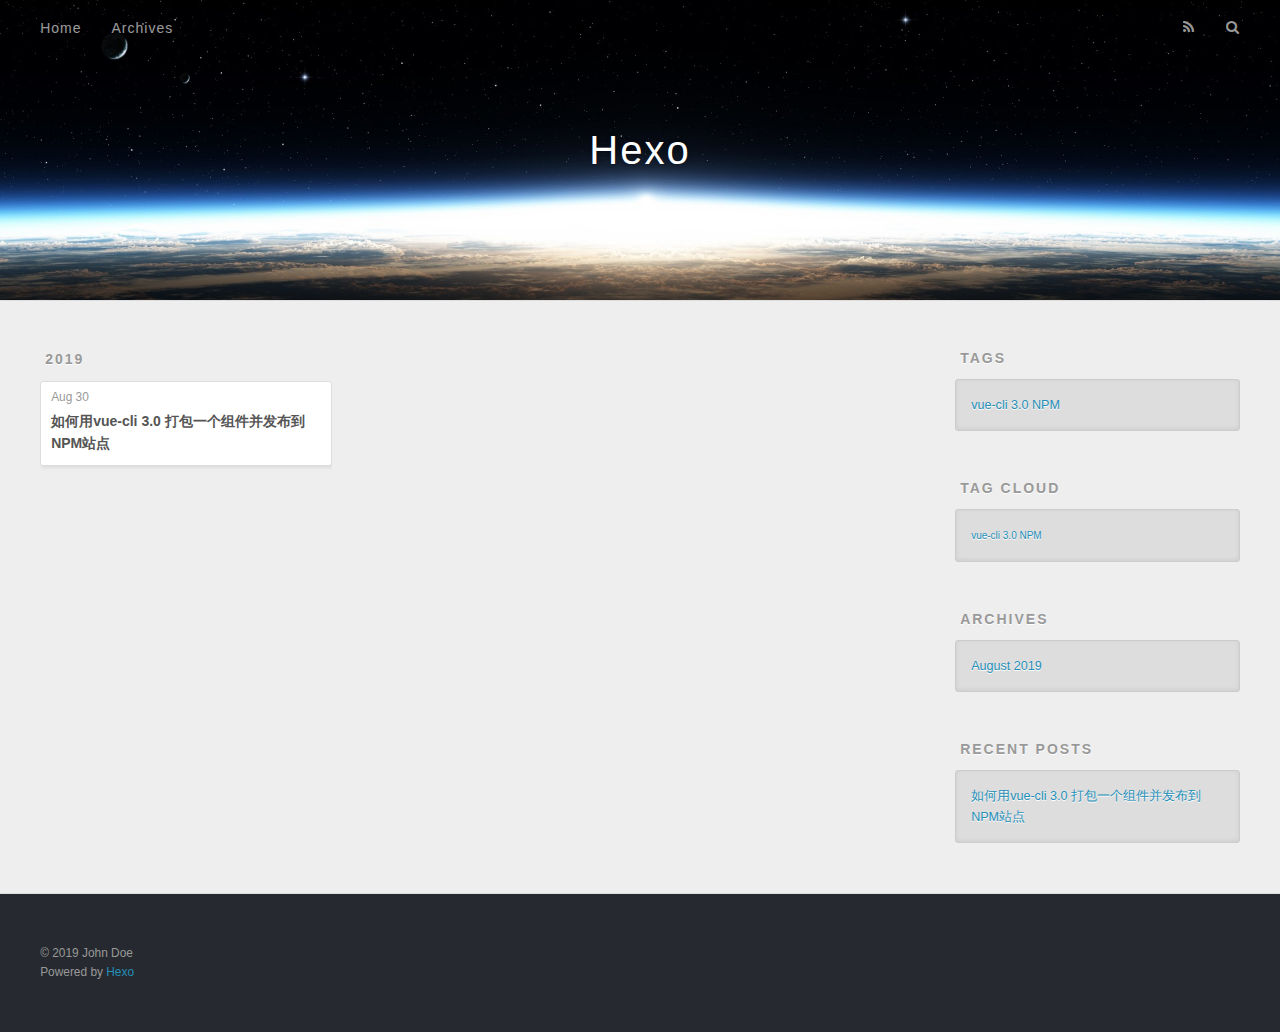
==== archives/index.html @ 3ea10f37 "Site updated: 2019-08-30 16:26:12" ====
<!DOCTYPE html>
<html>
<head><meta name="generator" content="Hexo 3.9.0">
  <meta charset="utf-8">
  

  
  <title>Archives | Hexo</title>
  <meta name="viewport" content="width=device-width, initial-scale=1, maximum-scale=1">
  <meta property="og:type" content="website">
<meta property="og:title" content="Hexo">
<meta property="og:url" content="http://yoursite.com/archives/index.html">
<meta property="og:site_name" content="Hexo">
<meta property="og:locale" content="en">
<meta name="twitter:card" content="summary">
<meta name="twitter:title" content="Hexo">
  
    <link rel="alternate" href="/atom.xml" title="Hexo" type="application/atom+xml">
  
  
    <link rel="icon" href="/favicon.png">
  
  
    <link href="//fonts.googleapis.com/css?family=Source+Code+Pro" rel="stylesheet" type="text/css">
  
  <link rel="stylesheet" href="/css/style.css">
</head>
</html>
<body>
  <div id="container">
    <div id="wrap">
      <header id="header">
  <div id="banner"></div>
  <div id="header-outer" class="outer">
    <div id="header-title" class="inner">
      <h1 id="logo-wrap">
        <a href="/" id="logo">Hexo</a>
      </h1>
      
    </div>
    <div id="header-inner" class="inner">
      <nav id="main-nav">
        <a id="main-nav-toggle" class="nav-icon"></a>
        
          <a class="main-nav-link" href="/">Home</a>
        
          <a class="main-nav-link" href="/archives">Archives</a>
        
      </nav>
      <nav id="sub-nav">
        
          <a id="nav-rss-link" class="nav-icon" href="/atom.xml" title="RSS Feed"></a>
        
        <a id="nav-search-btn" class="nav-icon" title="Search"></a>
      </nav>
      <div id="search-form-wrap">
        <form action="//google.com/search" method="get" accept-charset="UTF-8" class="search-form"><input type="search" name="q" class="search-form-input" placeholder="Search"><button type="submit" class="search-form-submit">&#xF002;</button><input type="hidden" name="sitesearch" value="http://yoursite.com"></form>
      </div>
    </div>
  </div>
</header>
      <div class="outer">
        <section id="main">
  
  
    
    
      
      
      <section class="archives-wrap">
        <div class="archive-year-wrap">
          <a href="/archives/2019" class="archive-year">2019</a>
        </div>
        <div class="archives">
    
    <article class="archive-article archive-type-post">
  <div class="archive-article-inner">
    <header class="archive-article-header">
      <a href="/2019/08/30/如何用vue-cli-3-0-打包一个组件并发布到NPM站点/" class="archive-article-date">
  <time datetime="2019-08-30T08:21:18.000Z" itemprop="datePublished">Aug 30</time>
</a>
      
  
    <h1 itemprop="name">
      <a class="archive-article-title" href="/2019/08/30/如何用vue-cli-3-0-打包一个组件并发布到NPM站点/">如何用vue-cli 3.0 打包一个组件并发布到NPM站点</a>
    </h1>
  

    </header>
  </div>
</article>
  
  
    </div></section>
  


</section>
        
          <aside id="sidebar">
  
    

  
    
  <div class="widget-wrap">
    <h3 class="widget-title">Tags</h3>
    <div class="widget">
      <ul class="tag-list"><li class="tag-list-item"><a class="tag-list-link" href="/tags/vue-cli-3-0-NPM/">vue-cli 3.0 NPM</a></li></ul>
    </div>
  </div>


  
    
  <div class="widget-wrap">
    <h3 class="widget-title">Tag Cloud</h3>
    <div class="widget tagcloud">
      <a href="/tags/vue-cli-3-0-NPM/" style="font-size: 10px;">vue-cli 3.0 NPM</a>
    </div>
  </div>

  
    
  <div class="widget-wrap">
    <h3 class="widget-title">Archives</h3>
    <div class="widget">
      <ul class="archive-list"><li class="archive-list-item"><a class="archive-list-link" href="/archives/2019/08/">August 2019</a></li></ul>
    </div>
  </div>


  
    
  <div class="widget-wrap">
    <h3 class="widget-title">Recent Posts</h3>
    <div class="widget">
      <ul>
        
          <li>
            <a href="/2019/08/30/如何用vue-cli-3-0-打包一个组件并发布到NPM站点/">如何用vue-cli 3.0 打包一个组件并发布到NPM站点</a>
          </li>
        
      </ul>
    </div>
  </div>

  
</aside>
        
      </div>
      <footer id="footer">
  
  <div class="outer">
    <div id="footer-info" class="inner">
      &copy; 2019 John Doe<br>
      Powered by <a href="http://hexo.io/" target="_blank">Hexo</a>
    </div>
  </div>
</footer>
    </div>
    <nav id="mobile-nav">
  
    <a href="/" class="mobile-nav-link">Home</a>
  
    <a href="/archives" class="mobile-nav-link">Archives</a>
  
</nav>
    

<script src="//ajax.googleapis.com/ajax/libs/jquery/2.0.3/jquery.min.js"></script>


  <link rel="stylesheet" href="/fancybox/jquery.fancybox.css">
  <script src="/fancybox/jquery.fancybox.pack.js"></script>


<script src="/js/script.js"></script>



  </div>
</body>
</html>
---- css/style.css ----
body {
  width: 100%;
}
body:before,
body:after {
  content: "";
  display: table;
}
body:after {
  clear: both;
}
html,
body,
div,
span,
applet,
object,
iframe,
h1,
h2,
h3,
h4,
h5,
h6,
p,
blockquote,
pre,
a,
abbr,
acronym,
address,
big,
cite,
code,
del,
dfn,
em,
img,
ins,
kbd,
q,
s,
samp,
small,
strike,
strong,
sub,
sup,
tt,
var,
dl,
dt,
dd,
ol,
ul,
li,
fieldset,
form,
label,
legend,
table,
caption,
tbody,
tfoot,
thead,
tr,
th,
td {
  margin: 0;
  padding: 0;
  border: 0;
  outline: 0;
  font-weight: inherit;
  font-style: inherit;
  font-family: inherit;
  font-size: 100%;
  vertical-align: baseline;
}
body {
  line-height: 1;
  color: #000;
  background: #fff;
}
ol,
ul {
  list-style: none;
}
table {
  border-collapse: separate;
  border-spacing: 0;
  vertical-align: middle;
}
caption,
th,
td {
  text-align: left;
  font-weight: normal;
  vertical-align: middle;
}
a img {
  border: none;
}
input,
button {
  margin: 0;
  padding: 0;
}
input::-moz-focus-inner,
button::-moz-focus-inner {
  border: 0;
  padding: 0;
}
@font-face {
  font-family: FontAwesome;
  font-style: normal;
  font-weight: normal;
  src: url("fonts/fontawesome-webfont.eot?v=#4.0.3");
  src: url("fonts/fontawesome-webfont.eot?#iefix&v=#4.0.3") format("embedded-opentype"), url("fonts/fontawesome-webfont.woff?v=#4.0.3") format("woff"), url("fonts/fontawesome-webfont.ttf?v=#4.0.3") format("truetype"), url("fonts/fontawesome-webfont.svg#fontawesomeregular?v=#4.0.3") format("svg");
}
html,
body,
#container {
  height: 100%;
}
body {
  background: #eee;
  font: 14px -apple-system, BlinkMacSystemFont, "Segoe UI", "Roboto", "Oxygen", "Ubuntu", "Cantarell", "Fira Sans", "Droid Sans", "Helvetica Neue", sans-serif;
  -webkit-text-size-adjust: 100%;
}
.outer {
  max-width: 1220px;
  margin: 0 auto;
  padding: 0 20px;
}
.outer:before,
.outer:after {
  content: "";
  display: table;
}
.outer:after {
  clear: both;
}
.inner {
  display: inline;
  float: left;
  width: 98.33333333333333%;
  margin: 0 0.833333333333333%;
}
.left,
.alignleft {
  float: left;
}
.right,
.alignright {
  float: right;
}
.clear {
  clear: both;
}
#container {
  position: relative;
}
.mobile-nav-on {
  overflow: hidden;
}
#wrap {
  height: 100%;
  width: 100%;
  position: absolute;
  top: 0;
  left: 0;
  -webkit-transition: 0.2s ease-out;
  -moz-transition: 0.2s ease-out;
  -ms-transition: 0.2s ease-out;
  transition: 0.2s ease-out;
  z-index: 1;
  background: #eee;
}
.mobile-nav-on #wrap {
  left: 280px;
}
@media screen and (min-width: 768px) {
  #main {
    display: inline;
    float: left;
    width: 73.33333333333333%;
    margin: 0 0.833333333333333%;
  }
}
.article-date,
.article-category-link,
.archive-year,
.widget-title {
  text-decoration: none;
  text-transform: uppercase;
  letter-spacing: 2px;
  color: #999;
  margin-bottom: 1em;
  margin-left: 5px;
  line-height: 1em;
  text-shadow: 0 1px #fff;
  font-weight: bold;
}
.article-inner,
.archive-article-inner {
  background: #fff;
  -webkit-box-shadow: 1px 2px 3px #ddd;
  box-shadow: 1px 2px 3px #ddd;
  border: 1px solid #ddd;
  border-radius: 3px;
}
.article-entry h1,
.widget h1 {
  font-size: 2em;
}
.article-entry h2,
.widget h2 {
  font-size: 1.5em;
}
.article-entry h3,
.widget h3 {
  font-size: 1.3em;
}
.article-entry h4,
.widget h4 {
  font-size: 1.2em;
}
.article-entry h5,
.widget h5 {
  font-size: 1em;
}
.article-entry h6,
.widget h6 {
  font-size: 1em;
  color: #999;
}
.article-entry hr,
.widget hr {
  border: 1px dashed #ddd;
}
.article-entry strong,
.widget strong {
  font-weight: bold;
}
.article-entry em,
.widget em,
.article-entry cite,
.widget cite {
  font-style: italic;
}
.article-entry sup,
.widget sup,
.article-entry sub,
.widget sub {
  font-size: 0.75em;
  line-height: 0;
  position: relative;
  vertical-align: baseline;
}
.article-entry sup,
.widget sup {
  top: -0.5em;
}
.article-entry sub,
.widget sub {
  bottom: -0.2em;
}
.article-entry small,
.widget small {
  font-size: 0.85em;
}
.article-entry acronym,
.widget acronym,
.article-entry abbr,
.widget abbr {
  border-bottom: 1px dotted;
}
.article-entry ul,
.widget ul,
.article-entry ol,
.widget ol,
.article-entry dl,
.widget dl {
  margin: 0 20px;
  line-height: 1.6em;
}
.article-entry ul ul,
.widget ul ul,
.article-entry ol ul,
.widget ol ul,
.article-entry ul ol,
.widget ul ol,
.article-entry ol ol,
.widget ol ol {
  margin-top: 0;
  margin-bottom: 0;
}
.article-entry ul,
.widget ul {
  list-style: disc;
}
.article-entry ol,
.widget ol {
  list-style: decimal;
}
.article-entry dt,
.widget dt {
  font-weight: bold;
}
#header {
  height: 300px;
  position: relative;
  border-bottom: 1px solid #ddd;
}
#header:before,
#header:after {
  content: "";
  position: absolute;
  left: 0;
  right: 0;
  height: 40px;
}
#header:before {
  top: 0;
  background: -webkit-linear-gradient(rgba(0,0,0,0.2), transparent);
  background: -moz-linear-gradient(rgba(0,0,0,0.2), transparent);
  background: -ms-linear-gradient(rgba(0,0,0,0.2), transparent);
  background: linear-gradient(rgba(0,0,0,0.2), transparent);
}
#header:after {
  bottom: 0;
  background: -webkit-linear-gradient(transparent, rgba(0,0,0,0.2));
  background: -moz-linear-gradient(transparent, rgba(0,0,0,0.2));
  background: -ms-linear-gradient(transparent, rgba(0,0,0,0.2));
  background: linear-gradient(transparent, rgba(0,0,0,0.2));
}
#header-outer {
  height: 100%;
  position: relative;
}
#header-inner {
  position: relative;
  overflow: hidden;
}
#banner {
  position: absolute;
  top: 0;
  left: 0;
  width: 100%;
  height: 100%;
  background: url("images/banner.jpg") center #000;
  -webkit-background-size: cover;
  -moz-background-size: cover;
  background-size: cover;
  z-index: -1;
}
#header-title {
  text-align: center;
  height: 40px;
  position: absolute;
  top: 50%;
  left: 0;
  margin-top: -20px;
}
#logo,
#subtitle {
  text-decoration: none;
  color: #fff;
  font-weight: 300;
  text-shadow: 0 1px 4px rgba(0,0,0,0.3);
}
#logo {
  font-size: 40px;
  line-height: 40px;
  letter-spacing: 2px;
}
#subtitle {
  font-size: 16px;
  line-height: 16px;
  letter-spacing: 1px;
}
#subtitle-wrap {
  margin-top: 16px;
}
#main-nav {
  float: left;
  margin-left: -15px;
}
.nav-icon,
.main-nav-link {
  float: left;
  color: #fff;
  opacity: 0.6;
  text-decoration: none;
  text-shadow: 0 1px rgba(0,0,0,0.2);
  -webkit-transition: opacity 0.2s;
  -moz-transition: opacity 0.2s;
  -ms-transition: opacity 0.2s;
  transition: opacity 0.2s;
  display: block;
  padding: 20px 15px;
}
.nav-icon:hover,
.main-nav-link:hover {
  opacity: 1;
}
.nav-icon {
  font-family: FontAwesome;
  text-align: center;
  font-size: 14px;
  width: 14px;
  height: 14px;
  padding: 20px 15px;
  position: relative;
  cursor: pointer;
}
.main-nav-link {
  font-weight: 300;
  letter-spacing: 1px;
}
@media screen and (max-width: 479px) {
  .main-nav-link {
    display: none;
  }
}
#main-nav-toggle {
  display: none;
}
#main-nav-toggle:before {
  content: "\f0c9";
}
@media screen and (max-width: 479px) {
  #main-nav-toggle {
    display: block;
  }
}
#sub-nav {
  float: right;
  margin-right: -15px;
}
#nav-rss-link:before {
  content: "\f09e";
}
#nav-search-btn:before {
  content: "\f002";
}
#search-form-wrap {
  position: absolute;
  top: 15px;
  width: 150px;
  height: 30px;
  right: -150px;
  opacity: 0;
  -webkit-transition: 0.2s ease-out;
  -moz-transition: 0.2s ease-out;
  -ms-transition: 0.2s ease-out;
  transition: 0.2s ease-out;
}
#search-form-wrap.on {
  opacity: 1;
  right: 0;
}
@media screen and (max-width: 479px) {
  #search-form-wrap {
    width: 100%;
    right: -100%;
  }
}
.search-form {
  position: absolute;
  top: 0;
  left: 0;
  right: 0;
  background: #fff;
  padding: 5px 15px;
  border-radius: 15px;
  -webkit-box-shadow: 0 0 10px rgba(0,0,0,0.3);
  box-shadow: 0 0 10px rgba(0,0,0,0.3);
}
.search-form-input {
  border: none;
  background: none;
  color: #555;
  width: 100%;
  font: 13px -apple-system, BlinkMacSystemFont, "Segoe UI", "Roboto", "Oxygen", "Ubuntu", "Cantarell", "Fira Sans", "Droid Sans", "Helvetica Neue", sans-serif;
  outline: none;
}
.search-form-input::-webkit-search-results-decoration,
.search-form-input::-webkit-search-cancel-button {
  -webkit-appearance: none;
}
.search-form-submit {
  position: absolute;
  top: 50%;
  right: 10px;
  margin-top: -7px;
  font: 13px FontAwesome;
  border: none;
  background: none;
  color: #bbb;
  cursor: pointer;
}
.search-form-submit:hover,
.search-form-submit:focus {
  color: #777;
}
.article {
  margin: 50px 0;
}
.article-inner {
  overflow: hidden;
}
.article-meta:before,
.article-meta:after {
  content: "";
  display: table;
}
.article-meta:after {
  clear: both;
}
.article-date {
  float: left;
}
.article-category {
  float: left;
  line-height: 1em;
  color: #ccc;
  text-shadow: 0 1px #fff;
  margin-left: 8px;
}
.article-category:before {
  content: "\2022";
}
.article-category-link {
  margin: 0 12px 1em;
}
.article-header {
  padding: 20px 20px 0;
}
.article-title {
  text-decoration: none;
  font-size: 2em;
  font-weight: bold;
  color: #555;
  line-height: 1.1em;
  -webkit-transition: color 0.2s;
  -moz-transition: color 0.2s;
  -ms-transition: color 0.2s;
  transition: color 0.2s;
}
a.article-title:hover {
  color: #258fb8;
}
.article-entry {
  color: #555;
  padding: 0 20px;
}
.article-entry:before,
.article-entry:after {
  content: "";
  display: table;
}
.article-entry:after {
  clear: both;
}
.article-entry p,
.article-entry table {
  line-height: 1.6em;
  margin: 1.6em 0;
}
.article-entry h1,
.article-entry h2,
.article-entry h3,
.article-entry h4,
.article-entry h5,
.article-entry h6 {
  font-weight: bold;
}
.article-entry h1,
.article-entry h2,
.article-entry h3,
.article-entry h4,
.article-entry h5,
.article-entry h6 {
  line-height: 1.1em;
  margin: 1.1em 0;
}
.article-entry a {
  color: #258fb8;
  text-decoration: none;
}
.article-entry a:hover {
  text-decoration: underline;
}
.article-entry ul,
.article-entry ol,
.article-entry dl {
  margin-top: 1.6em;
  margin-bottom: 1.6em;
}
.article-entry img,
.article-entry video {
  max-width: 100%;
  height: auto;
  display: block;
  margin: auto;
}
.article-entry iframe {
  border: none;
}
.article-entry table {
  width: 100%;
  border-collapse: collapse;
  border-spacing: 0;
}
.article-entry th {
  font-weight: bold;
  border-bottom: 3px solid #ddd;
  padding-bottom: 0.5em;
}
.article-entry td {
  border-bottom: 1px solid #ddd;
  padding: 10px 0;
}
.article-entry blockquote {
  font-family: Georgia, "Times New Roman", serif;
  font-size: 1.4em;
  margin: 1.6em 20px;
  text-align: center;
}
.article-entry blockquote footer {
  font-size: 14px;
  margin: 1.6em 0;
  font-family: -apple-system, BlinkMacSystemFont, "Segoe UI", "Roboto", "Oxygen", "Ubuntu", "Cantarell", "Fira Sans", "Droid Sans", "Helvetica Neue", sans-serif;
}
.article-entry blockquote footer cite:before {
  content: "—";
  padding: 0 0.5em;
}
.article-entry .pullquote {
  text-align: left;
  width: 45%;
  margin: 0;
}
.article-entry .pullquote.left {
  margin-left: 0.5em;
  margin-right: 1em;
}
.article-entry .pullquote.right {
  margin-right: 0.5em;
  margin-left: 1em;
}
.article-entry .caption {
  color: #999;
  display: block;
  font-size: 0.9em;
  margin-top: 0.5em;
  position: relative;
  text-align: center;
}
.article-entry .video-container {
  position: relative;
  padding-top: 56.25%;
  height: 0;
  overflow: hidden;
}
.article-entry .video-container iframe,
.article-entry .video-container object,
.article-entry .video-container embed {
  position: absolute;
  top: 0;
  left: 0;
  width: 100%;
  height: 100%;
  margin-top: 0;
}
.article-more-link a {
  display: inline-block;
  line-height: 1em;
  padding: 6px 15px;
  border-radius: 15px;
  background: #eee;
  color: #999;
  text-shadow: 0 1px #fff;
  text-decoration: none;
}
.article-more-link a:hover {
  background: #258fb8;
  color: #fff;
  text-decoration: none;
  text-shadow: 0 1px #1e7293;
}
.article-footer {
  font-size: 0.85em;
  line-height: 1.6em;
  border-top: 1px solid #ddd;
  padding-top: 1.6em;
  margin: 0 20px 20px;
}
.article-footer:before,
.article-footer:after {
  content: "";
  display: table;
}
.article-footer:after {
  clear: both;
}
.article-footer a {
  color: #999;
  text-decoration: none;
}
.article-footer a:hover {
  color: #555;
}
.article-tag-list-item {
  float: left;
  margin-right: 10px;
}
.article-tag-list-link:before {
  content: "#";
}
.article-comment-link {
  float: right;
}
.article-comment-link:before {
  content: "\f075";
  font-family: FontAwesome;
  padding-right: 8px;
}
.article-share-link {
  cursor: pointer;
  float: right;
  margin-left: 20px;
}
.article-share-link:before {
  content: "\f064";
  font-family: FontAwesome;
  padding-right: 6px;
}
#article-nav {
  position: relative;
}
#article-nav:before,
#article-nav:after {
  content: "";
  display: table;
}
#article-nav:after {
  clear: both;
}
@media screen and (min-width: 768px) {
  #article-nav {
    margin: 50px 0;
  }
  #article-nav:before {
    width: 8px;
    height: 8px;
    position: absolute;
    top: 50%;
    left: 50%;
    margin-top: -4px;
    margin-left: -4px;
    content: "";
    border-radius: 50%;
    background: #ddd;
    -webkit-box-shadow: 0 1px 2px #fff;
    box-shadow: 0 1px 2px #fff;
  }
}
.article-nav-link-wrap {
  text-decoration: none;
  text-shadow: 0 1px #fff;
  color: #999;
  -webkit-box-sizing: border-box;
  -moz-box-sizing: border-box;
  box-sizing: border-box;
  margin-top: 50px;
  text-align: center;
  display: block;
}
.article-nav-link-wrap:hover {
  color: #555;
}
@media screen and (min-width: 768px) {
  .article-nav-link-wrap {
    width: 50%;
    margin-top: 0;
  }
}
@media screen and (min-width: 768px) {
  #article-nav-newer {
    float: left;
    text-align: right;
    padding-right: 20px;
  }
}
@media screen and (min-width: 768px) {
  #article-nav-older {
    float: right;
    text-align: left;
    padding-left: 20px;
  }
}
.article-nav-caption {
  text-transform: uppercase;
  letter-spacing: 2px;
  color: #ddd;
  line-height: 1em;
  font-weight: bold;
}
#article-nav-newer .article-nav-caption {
  margin-right: -2px;
}
.article-nav-title {
  font-size: 0.85em;
  line-height: 1.6em;
  margin-top: 0.5em;
}
.article-share-box {
  position: absolute;
  display: none;
  background: #fff;
  -webkit-box-shadow: 1px 2px 10px rgba(0,0,0,0.2);
  box-shadow: 1px 2px 10px rgba(0,0,0,0.2);
  border-radius: 3px;
  margin-left: -145px;
  overflow: hidden;
  z-index: 1;
}
.article-share-box.on {
  display: block;
}
.article-share-input {
  width: 100%;
  background: none;
  -webkit-box-sizing: border-box;
  -moz-box-sizing: border-box;
  box-sizing: border-box;
  font: 14px -apple-system, BlinkMacSystemFont, "Segoe UI", "Roboto", "Oxygen", "Ubuntu", "Cantarell", "Fira Sans", "Droid Sans", "Helvetica Neue", sans-serif;
  padding: 0 15px;
  color: #555;
  outline: none;
  border: 1px solid #ddd;
  border-radius: 3px 3px 0 0;
  height: 36px;
  line-height: 36px;
}
.article-share-links {
  background: #eee;
}
.article-share-links:before,
.article-share-links:after {
  content: "";
  display: table;
}
.article-share-links:after {
  clear: both;
}
.article-share-twitter,
.article-share-facebook,
.article-share-pinterest,
.article-share-google {
  width: 50px;
  height: 36px;
  display: block;
  float: left;
  position: relative;
  color: #999;
  text-shadow: 0 1px #fff;
}
.article-share-twitter:before,
.article-share-facebook:before,
.article-share-pinterest:before,
.article-share-google:before {
  font-size: 20px;
  font-family: FontAwesome;
  width: 20px;
  height: 20px;
  position: absolute;
  top: 50%;
  left: 50%;
  margin-top: -10px;
  margin-left: -10px;
  text-align: center;
}
.article-share-twitter:hover,
.article-share-facebook:hover,
.article-share-pinterest:hover,
.article-share-google:hover {
  color: #fff;
}
.article-share-twitter:before {
  content: "\f099";
}
.article-share-twitter:hover {
  background: #00aced;
  text-shadow: 0 1px #008abe;
}
.article-share-facebook:before {
  content: "\f09a";
}
.article-share-facebook:hover {
  background: #3b5998;
  text-shadow: 0 1px #2f477a;
}
.article-share-pinterest:before {
  content: "\f0d2";
}
.article-share-pinterest:hover {
  background: #cb2027;
  text-shadow: 0 1px #a21a1f;
}
.article-share-google:before {
  content: "\f0d5";
}
.article-share-google:hover {
  background: #dd4b39;
  text-shadow: 0 1px #be3221;
}
.article-gallery {
  background: #000;
  position: relative;
}
.article-gallery-photos {
  position: relative;
  overflow: hidden;
}
.article-gallery-img {
  display: none;
  max-width: 100%;
}
.article-gallery-img:first-child {
  display: block;
}
.article-gallery-img.loaded {
  position: absolute;
  display: block;
}
.article-gallery-img img {
  display: block;
  max-width: 100%;
  margin: 0 auto;
}
#comments {
  background: #fff;
  -webkit-box-shadow: 1px 2px 3px #ddd;
  box-shadow: 1px 2px 3px #ddd;
  padding: 20px;
  border: 1px solid #ddd;
  border-radius: 3px;
  margin: 50px 0;
}
#comments a {
  color: #258fb8;
}
.archives-wrap {
  margin: 50px 0;
}
.archives:before,
.archives:after {
  content: "";
  display: table;
}
.archives:after {
  clear: both;
}
.archive-year-wrap {
  margin-bottom: 1em;
}
.archives {
  -webkit-column-gap: 10px;
  -moz-column-gap: 10px;
  column-gap: 10px;
}
@media screen and (min-width: 480px) and (max-width: 767px) {
  .archives {
    -webkit-column-count: 2;
    -moz-column-count: 2;
    column-count: 2;
  }
}
@media screen and (min-width: 768px) {
  .archives {
    -webkit-column-count: 3;
    -moz-column-count: 3;
    column-count: 3;
  }
}
.archive-article {
  -webkit-column-break-inside: avoid;
  page-break-inside: avoid;
  overflow: hidden;
  break-inside: avoid-column;
}
.archive-article-inner {
  padding: 10px;
  margin-bottom: 15px;
}
.archive-article-title {
  text-decoration: none;
  font-weight: bold;
  color: #555;
  -webkit-transition: color 0.2s;
  -moz-transition: color 0.2s;
  -ms-transition: color 0.2s;
  transition: color 0.2s;
  line-height: 1.6em;
}
.archive-article-title:hover {
  color: #258fb8;
}
.archive-article-footer {
  margin-top: 1em;
}
.archive-article-date {
  color: #999;
  text-decoration: none;
  font-size: 0.85em;
  line-height: 1em;
  margin-bottom: 0.5em;
  display: block;
}
#page-nav {
  margin: 50px auto;
  background: #fff;
  -webkit-box-shadow: 1px 2px 3px #ddd;
  box-shadow: 1px 2px 3px #ddd;
  border: 1px solid #ddd;
  border-radius: 3px;
  text-align: center;
  color: #999;
  overflow: hidden;
}
#page-nav:before,
#page-nav:after {
  content: "";
  display: table;
}
#page-nav:after {
  clear: both;
}
#page-nav a,
#page-nav span {
  padding: 10px 20px;
  line-height: 1;
  height: 2ex;
}
#page-nav a {
  color: #999;
  text-decoration: none;
}
#page-nav a:hover {
  background: #999;
  color: #fff;
}
#page-nav .prev {
  float: left;
}
#page-nav .next {
  float: right;
}
#page-nav .page-number {
  display: inline-block;
}
@media screen and (max-width: 479px) {
  #page-nav .page-number {
    display: none;
  }
}
#page-nav .current {
  color: #555;
  font-weight: bold;
}
#page-nav .space {
  color: #ddd;
}
#footer {
  background: #262a30;
  padding: 50px 0;
  border-top: 1px solid #ddd;
  color: #999;
}
#footer a {
  color: #258fb8;
  text-decoration: none;
}
#footer a:hover {
  text-decoration: underline;
}
#footer-info {
  line-height: 1.6em;
  font-size: 0.85em;
}
.article-entry pre,
.article-entry .highlight {
  background: #2d2d2d;
  margin: 0 -20px;
  padding: 15px 20px;
  border-style: solid;
  border-color: #ddd;
  border-width: 1px 0;
  overflow: auto;
  color: #ccc;
  line-height: 22.400000000000002px;
}
.article-entry .highlight .gutter pre,
.article-entry .gist .gist-file .gist-data .line-numbers {
  color: #666;
  font-size: 0.85em;
}
.article-entry pre,
.article-entry code {
  font-family: "Source Code Pro", Consolas, Monaco, Menlo, Consolas, monospace;
}
.article-entry code {
  background: #eee;
  text-shadow: 0 1px #fff;
  padding: 0 0.3em;
}
.article-entry pre code {
  background: none;
  text-shadow: none;
  padding: 0;
}
.article-entry .highlight pre {
  border: none;
  margin: 0;
  padding: 0;
}
.article-entry .highlight table {
  margin: 0;
  width: auto;
}
.article-entry .highlight td {
  border: none;
  padding: 0;
}
.article-entry .highlight figcaption {
  font-size: 0.85em;
  color: #999;
  line-height: 1em;
  margin-bottom: 1em;
}
.article-entry .highlight figcaption:before,
.article-entry .highlight figcaption:after {
  content: "";
  display: table;
}
.article-entry .highlight figcaption:after {
  clear: both;
}
.article-entry .highlight figcaption a {
  float: right;
}
.article-entry .highlight .gutter pre {
  text-align: right;
  padding-right: 20px;
}
.article-entry .highlight .line {
  height: 22.400000000000002px;
}
.article-entry .highlight .line.marked {
  background: #515151;
}
.article-entry .gist {
  margin: 0 -20px;
  border-style: solid;
  border-color: #ddd;
  border-width: 1px 0;
  background: #2d2d2d;
  padding: 15px 20px 15px 0;
}
.article-entry .gist .gist-file {
  border: none;
  font-family: "Source Code Pro", Consolas, Monaco, Menlo, Consolas, monospace;
  margin: 0;
}
.article-entry .gist .gist-file .gist-data {
  background: none;
  border: none;
}
.article-entry .gist .gist-file .gist-data .line-numbers {
  background: none;
  border: none;
  padding: 0 20px 0 0;
}
.article-entry .gist .gist-file .gist-data .line-data {
  padding: 0 !important;
}
.article-entry .gist .gist-file .highlight {
  margin: 0;
  padding: 0;
  border: none;
}
.article-entry .gist .gist-file .gist-meta {
  background: #2d2d2d;
  color: #999;
  font: 0.85em -apple-system, BlinkMacSystemFont, "Segoe UI", "Roboto", "Oxygen", "Ubuntu", "Cantarell", "Fira Sans", "Droid Sans", "Helvetica Neue", sans-serif;
  text-shadow: 0 0;
  padding: 0;
  margin-top: 1em;
  margin-left: 20px;
}
.article-entry .gist .gist-file .gist-meta a {
  color: #258fb8;
  font-weight: normal;
}
.article-entry .gist .gist-file .gist-meta a:hover {
  text-decoration: underline;
}
pre .comment,
pre .title {
  color: #999;
}
pre .variable,
pre .attribute,
pre .tag,
pre .regexp,
pre .ruby .constant,
pre .xml .tag .title,
pre .xml .pi,
pre .xml .doctype,
pre .html .doctype,
pre .css .id,
pre .css .class,
pre .css .pseudo {
  color: #f2777a;
}
pre .number,
pre .preprocessor,
pre .built_in,
pre .literal,
pre .params,
pre .constant {
  color: #f99157;
}
pre .class,
pre .ruby .class .title,
pre .css .rules .attribute {
  color: #9c9;
}
pre .string,
pre .value,
pre .inheritance,
pre .header,
pre .ruby .symbol,
pre .xml .cdata {
  color: #9c9;
}
pre .css .hexcolor {
  color: #6cc;
}
pre .function,
pre .python .decorator,
pre .python .title,
pre .ruby .function .title,
pre .ruby .title .keyword,
pre .perl .sub,
pre .javascript .title,
pre .coffeescript .title {
  color: #69c;
}
pre .keyword,
pre .javascript .function {
  color: #c9c;
}
@media screen and (max-width: 479px) {
  #mobile-nav {
    position: absolute;
    top: 0;
    left: 0;
    width: 280px;
    height: 100%;
    background: #191919;
    border-right: 1px solid #fff;
  }
}
@media screen and (max-width: 479px) {
  .mobile-nav-link {
    display: block;
    color: #999;
    text-decoration: none;
    padding: 15px 20px;
    font-weight: bold;
  }
  .mobile-nav-link:hover {
    color: #fff;
  }
}
@media screen and (min-width: 768px) {
  #sidebar {
    display: inline;
    float: left;
    width: 23.333333333333332%;
    margin: 0 0.833333333333333%;
  }
}
.widget-wrap {
  margin: 50px 0;
}
.widget {
  color: #777;
  text-shadow: 0 1px #fff;
  background: #ddd;
  -webkit-box-shadow: 0 -1px 4px #ccc inset;
  box-shadow: 0 -1px 4px #ccc inset;
  border: 1px solid #ccc;
  padding: 15px;
  border-radius: 3px;
}
.widget a {
  color: #258fb8;
  text-decoration: none;
}
.widget a:hover {
  text-decoration: underline;
}
.widget ul ul,
.widget ol ul,
.widget dl ul,
.widget ul ol,
.widget ol ol,
.widget dl ol,
.widget ul dl,
.widget ol dl,
.widget dl dl {
  margin-left: 15px;
  list-style: disc;
}
.widget {
  line-height: 1.6em;
  word-wrap: break-word;
  font-size: 0.9em;
}
.widget ul,
.widget ol {
  list-style: none;
  margin: 0;
}
.widget ul ul,
.widget ol ul,
.widget ul ol,
.widget ol ol {
  margin: 0 20px;
}
.widget ul ul,
.widget ol ul {
  list-style: disc;
}
.widget ul ol,
.widget ol ol {
  list-style: decimal;
}
.category-list-count,
.tag-list-count,
.archive-list-count {
  padding-left: 5px;
  color: #999;
  font-size: 0.85em;
}
.category-list-count:before,
.tag-list-count:before,
.archive-list-count:before {
  content: "(";
}
.category-list-count:after,
.tag-list-count:after,
.archive-list-count:after {
  content: ")";
}
.tagcloud a {
  margin-right: 5px;
  display: inline-block;
}
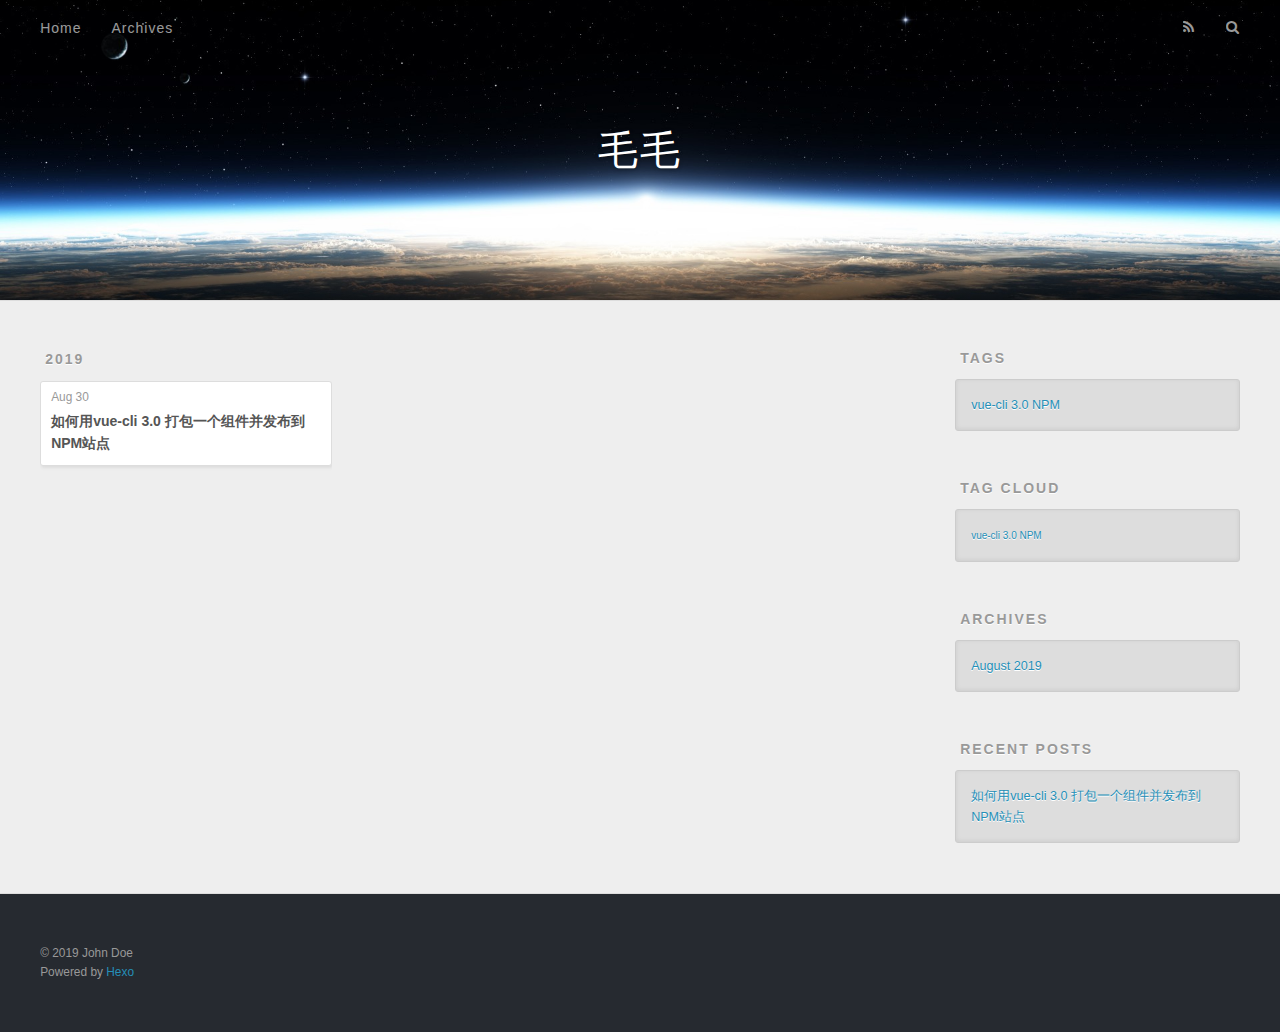
==== commit 1f4f2363: "Site updated: 2019-08-30 16:29:00" ====
--- a/archives/index.html
+++ b/archives/index.html
@@ -5,17 +5,17 @@
   
 
   
-  <title>Archives | Hexo</title>
+  <title>Archives | 毛毛</title>
   <meta name="viewport" content="width=device-width, initial-scale=1, maximum-scale=1">
   <meta property="og:type" content="website">
-<meta property="og:title" content="Hexo">
+<meta property="og:title" content="毛毛">
 <meta property="og:url" content="http://yoursite.com/archives/index.html">
-<meta property="og:site_name" content="Hexo">
+<meta property="og:site_name" content="毛毛">
 <meta property="og:locale" content="en">
 <meta name="twitter:card" content="summary">
-<meta name="twitter:title" content="Hexo">
+<meta name="twitter:title" content="毛毛">
   
-    <link rel="alternate" href="/atom.xml" title="Hexo" type="application/atom+xml">
+    <link rel="alternate" href="/atom.xml" title="毛毛" type="application/atom+xml">
   
   
     <link rel="icon" href="/favicon.png">
@@ -34,7 +34,7 @@
   <div id="header-outer" class="outer">
     <div id="header-title" class="inner">
       <h1 id="logo-wrap">
-        <a href="/" id="logo">Hexo</a>
+        <a href="/" id="logo">毛毛</a>
       </h1>
       
     </div>
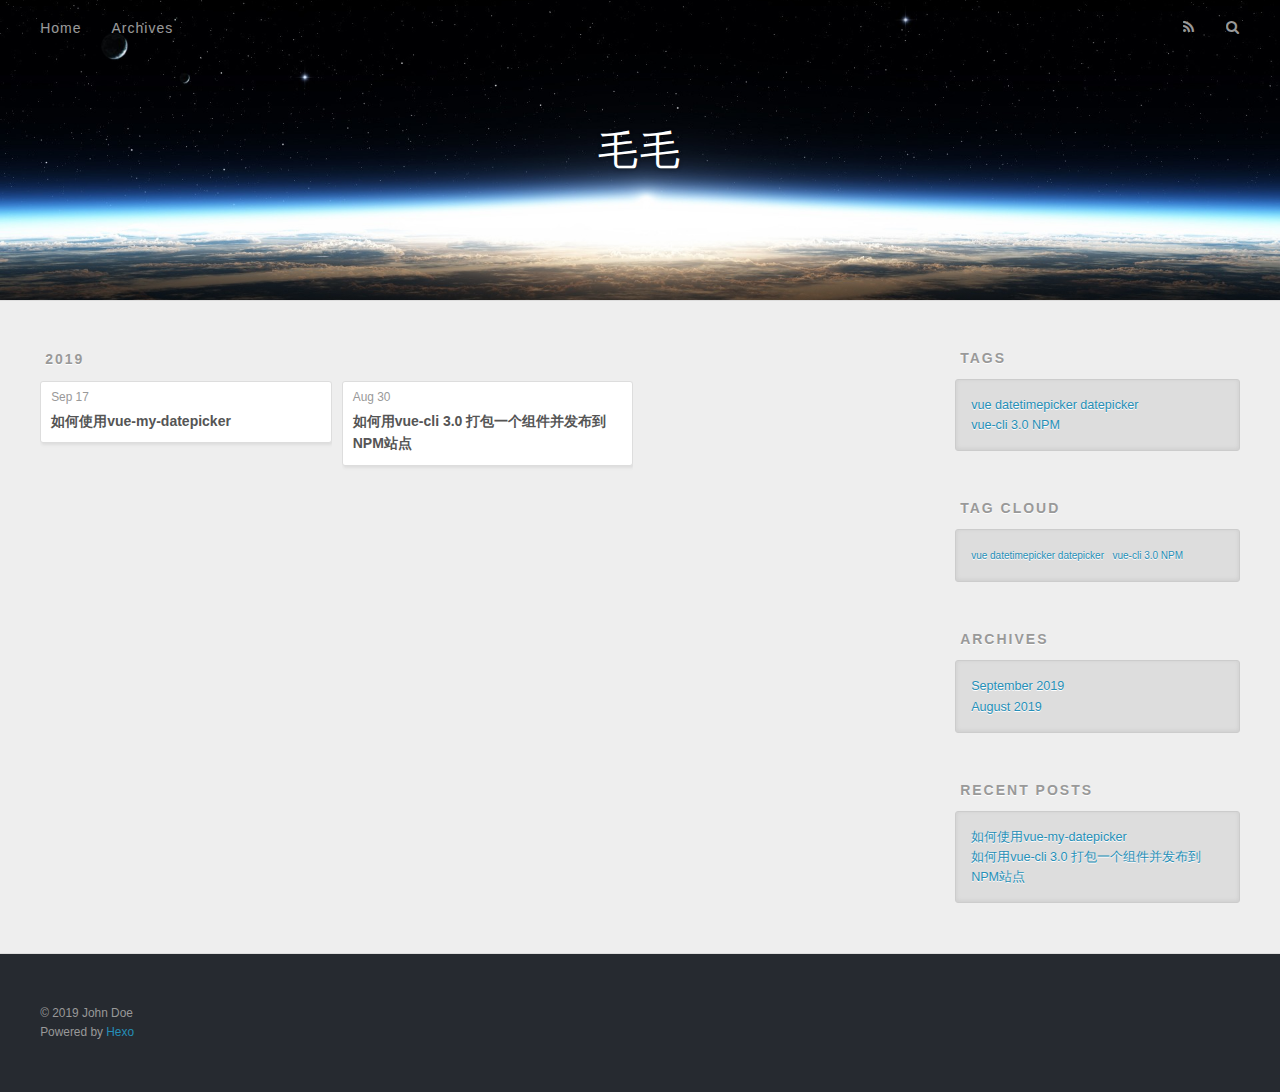
==== commit f9964545: "Site updated: 2019-09-18 10:48:20" ====
--- a/archives/index.html
+++ b/archives/index.html
@@ -24,6 +24,8 @@
     <link href="//fonts.googleapis.com/css?family=Source+Code+Pro" rel="stylesheet" type="text/css">
   
   <link rel="stylesheet" href="/css/style.css">
+  <link rel="stylesheet" href="/css/user.css" media="screen" type="text/css">
+  <link rel="stylesheet" href="/css/vueMyDatepicker.css" media="screen" type="text/css">
 </head>
 </html>
 <body>
@@ -76,6 +78,25 @@
     <article class="archive-article archive-type-post">
   <div class="archive-article-inner">
     <header class="archive-article-header">
+      <a href="/2019/09/17/如何使用vue-my-datepicker/" class="archive-article-date">
+  <time datetime="2019-09-17T08:47:18.000Z" itemprop="datePublished">Sep 17</time>
+</a>
+      
+  
+    <h1 itemprop="name">
+      <a class="archive-article-title" href="/2019/09/17/如何使用vue-my-datepicker/">如何使用vue-my-datepicker</a>
+    </h1>
+  
+
+    </header>
+  </div>
+</article>
+  
+    
+    
+    <article class="archive-article archive-type-post">
+  <div class="archive-article-inner">
+    <header class="archive-article-header">
       <a href="/2019/08/30/如何用vue-cli-3-0-打包一个组件并发布到NPM站点/" class="archive-article-date">
   <time datetime="2019-08-30T08:21:18.000Z" itemprop="datePublished">Aug 30</time>
 </a>
@@ -106,7 +127,7 @@
   <div class="widget-wrap">
     <h3 class="widget-title">Tags</h3>
     <div class="widget">
-      <ul class="tag-list"><li class="tag-list-item"><a class="tag-list-link" href="/tags/vue-cli-3-0-NPM/">vue-cli 3.0 NPM</a></li></ul>
+      <ul class="tag-list"><li class="tag-list-item"><a class="tag-list-link" href="/tags/vue-datetimepicker-datepicker/">vue datetimepicker datepicker</a></li><li class="tag-list-item"><a class="tag-list-link" href="/tags/vue-cli-3-0-NPM/">vue-cli 3.0 NPM</a></li></ul>
     </div>
   </div>
 
@@ -116,7 +137,7 @@
   <div class="widget-wrap">
     <h3 class="widget-title">Tag Cloud</h3>
     <div class="widget tagcloud">
-      <a href="/tags/vue-cli-3-0-NPM/" style="font-size: 10px;">vue-cli 3.0 NPM</a>
+      <a href="/tags/vue-datetimepicker-datepicker/" style="font-size: 10px;">vue datetimepicker datepicker</a> <a href="/tags/vue-cli-3-0-NPM/" style="font-size: 10px;">vue-cli 3.0 NPM</a>
     </div>
   </div>
 
@@ -125,7 +146,7 @@
   <div class="widget-wrap">
     <h3 class="widget-title">Archives</h3>
     <div class="widget">
-      <ul class="archive-list"><li class="archive-list-item"><a class="archive-list-link" href="/archives/2019/08/">August 2019</a></li></ul>
+      <ul class="archive-list"><li class="archive-list-item"><a class="archive-list-link" href="/archives/2019/09/">September 2019</a></li><li class="archive-list-item"><a class="archive-list-link" href="/archives/2019/08/">August 2019</a></li></ul>
     </div>
   </div>
 
@@ -136,6 +157,10 @@
     <h3 class="widget-title">Recent Posts</h3>
     <div class="widget">
       <ul>
+        
+          <li>
+            <a href="/2019/09/17/如何使用vue-my-datepicker/">如何使用vue-my-datepicker</a>
+          </li>
         
           <li>
             <a href="/2019/08/30/如何用vue-cli-3-0-打包一个组件并发布到NPM站点/">如何用vue-cli 3.0 打包一个组件并发布到NPM站点</a>
--- a/css/user.css
+++ b/css/user.css
@@ -0,0 +1,32 @@
+table.custom {
+    width: 100%; /*表格宽度*/
+    max-width: 65em; /*表格最大宽度，避免表格过宽*/
+    border: 1px solid #dedede; /*表格外边框设置*/
+    margin: 15px auto; /*外边距*/
+    border-collapse: collapse; /*使用单一线条的边框*/
+    empty-cells: show; /*单元格无内容依旧绘制边框*/
+}
+table.custom th,
+table.custom td {
+  height: 25px; /*统一每一行的默认高度*/
+  border: 1px solid #dedede; /*内部边框样式*/
+  padding: 5px; /*内边距*/
+  text-align: center;
+}
+table.custom th {
+    font-weight: bold; /*加粗*/
+    text-align: center !important; /*内容居中，加上 !important 避免被 Markdown 样式覆盖*/
+    background: rgba(158,188,226,0.2); /*背景色*/
+}
+table.custom tbody tr:nth-child(2n) {
+    background: rgba(158,188,226,0.12); 
+}
+table.custom tr:hover {
+    background: #efefef; 
+}
+table.custom th {
+    white-space: nowrap; /*表头内容强制在一行显示*/
+}
+table.custom td:nth-child(1) {
+    white-space: nowrap; 
+}--- a/css/vueMyDatepicker.css
+++ b/css/vueMyDatepicker.css
@@ -0,0 +1 @@
+.vue-date-picker *{-webkit-box-sizing:border-box;box-sizing:border-box}.vue-date-picker .btn{background-color:#fff;color:#222;padding:5px 10px;line-height:20px;vertical-align:middle;cursor:pointer;border:1px solid #ccc;border-radius:3px;outline:0}.vue-date-picker .btn.btn-dropdown{position:relative;width:140px;padding-left:10px}.vue-date-picker .btn.btn-apply{color:#fff;background-color:#0096cc;background-image:-webkit-gradient(linear,left top,left bottom,from(#00a7e6),to(#0096cc));background-image:linear-gradient(180deg,#00a7e6 0,#0096cc);filter:progid:DXImageTransform.Microsoft.gradient(startColorstr="#ff00a7e6",endColorstr="#ff0096cc",GradientType=0);background-repeat:repeat-x;border-color:#0095ce;padding:5px 16px}.vue-date-picker .btn.btn-cancel{padding:5px 16px}.vue-date-picker .btn:hover{outline:0}.vue-date-picker .btn .icon{width:14px;height:14px;vertical-align:top;margin-left:10px}.vue-date-picker .form-control{display:block;width:100%;padding:5px 12px;font-size:13px;color:#222;background-color:#fff;background-image:none;border:1px solid #ccc;border-radius:3px;height:32px;-webkit-box-sizing:border-box;box-sizing:border-box}.vue-date-picker .custom-wrapper{z-index:999}.vue-date-picker .custom-wrapper.left{right:-1px;width:140px;top:30px}.vue-date-picker .custom-wrapper.right{left:-1px;top:30px;width:140px}.vue-date-picker .custom-wrapper .date-picker-pane .date-picker-pane-header{height:32px}.vue-date-picker .custom-wrapper .date-picker-pane .date-picker-pane-header .tilde{float:left;line-height:32px;text-align:center}.vue-date-picker .custom-wrapper .date-picker-pane .date-picker-pane-body{height:280px}.vue-date-picker .dropdown>.custom-wrapper{display:block;position:relative}.vue-date-picker .input-group{width:300px}.vue-date-picker .input-group .input-icon-group .form-control{padding-left:30px}.vue-date-picker .input-group .input-icon-group .input-icon-label{position:absolute;left:9px;top:50%;margin-top:-10px;color:#666}.vue-date-picker .input-group .input-icon-group label{display:inline-block;max-width:100%;margin-bottom:4px}.vue-date-picker .input-group:first-child .form-control{z-index:3;border-right-color:#e6e6e6;border-top-right-radius:0;border-bottom-right-radius:0}.vue-date-picker .input-group:first-child .form-control.input-focus,.vue-date-picker .input-group:first-child .form-control:focus{border-right-color:#0096cc}.vue-date-picker .input-group:last-child .form-control{z-index:3;border-left-color:#e6e6e6;border-top-left-radius:0;border-top-right-radius:3px;border-bottom-right-radius:3px;border-bottom-left-radius:0}.vue-date-picker .datepicker{padding:0;width:248px}.vue-date-picker .datepicker.days .datepicker-days,.vue-date-picker .datepicker.months div.datepicker-months,.vue-date-picker .datepicker.years div.datepicker-years{display:block}.vue-date-picker .datepicker table{padding:4px;border-collapse:separate;border-spacing:4px 4px}.vue-date-picker .datepicker table td,.vue-date-picker .datepicker table th{text-align:center;width:30px;line-height:20px;border:0;padding:5px;color:#222;font-size:13px;font-family:Arial,Helvetica Neue,Helvetica,sans-serif}.vue-date-picker .datepicker table th.switch{font-weight:700;display:table-cell}.vue-date-picker .datepicker table tr td.day:hover{background:#eee;cursor:pointer;border-radius:50%}.vue-date-picker .datepicker table tr td.new,.vue-date-picker .datepicker table tr td.old{color:#bbb}.vue-date-picker .datepicker table tr td.disabled,.vue-date-picker .datepicker table tr td.disabled:hover{background:none;color:#bbb;cursor:not-allowed}.vue-date-picker .datepicker table tr td.today.disabled,.vue-date-picker .datepicker table tr td.today.disabled:hover,.vue-date-picker .datepicker table tr td.today:hover{color:#db3d44}.vue-date-picker .datepicker table tr td.active,.vue-date-picker .datepicker table tr td.active.disabled,.vue-date-picker .datepicker table tr td.active.disabled:hover,.vue-date-picker .datepicker table tr td.active:hover{color:#fff;font-weight:700;background-color:#db3d44;border-radius:50%}.vue-date-picker .datepicker table tr td span{display:block;width:48px;height:48px;line-height:48px;float:left;cursor:pointer;color:#222;font-size:13px;font-family:Arial,Helvetica Neue,Helvetica,sans-serif;margin:5px}.vue-date-picker .datepicker table tr td span:hover{background:#eee;border-radius:50%}.vue-date-picker .datepicker table tr td span.disabled,.vue-date-picker .datepicker table tr td span.disabled:hover{background:none;color:#bbb;cursor:not-allowed}.vue-date-picker .datepicker table tr td span.active,.vue-date-picker .datepicker table tr td span.active.disabled,.vue-date-picker .datepicker table tr td span.active.disabled:hover,.vue-date-picker .datepicker table tr td span.active:hover{color:#fff;background-color:#db3d44;font-weight:700;border-radius:50%}.vue-date-picker .datepicker table tr td span.old{color:#bbb}.vue-date-picker .datepicker div.datepicker-months table,.vue-date-picker .datepicker div.datepicker-years table{padding:8px 4px;border-spacing:4px 0}.vue-date-picker .datepicker div.datepicker-months table th.switch,.vue-date-picker .datepicker div.datepicker-years table th.switch{width:166px}.vue-date-picker .datepicker div.datepicker-months table tbody>tr>td,.vue-date-picker .datepicker div.datepicker-years table tbody>tr>td{padding-top:8px;padding-bottom:12px;padding-left:0;padding-right:0}.vue-date-picker .datepicker tfoot tr:first-child th:hover,.vue-date-picker .datepicker thead tr:first-child th:hover{cursor:pointer;background:#eee;border-radius:3px}.vue-date-picker .datepicker thead tr:first-child th.next .fa,.vue-date-picker .datepicker thead tr:first-child th.prev .fa{font-size:16px;color:#222;vertical-align:top;margin-top:1px}.vue-date-picker .datepicker .dow{font-size:12px;font-weight:700;color:#222;padding-top:9px}.vue-date-picker .custom-wrapper{position:absolute;border:1px solid #bbb;-webkit-box-shadow:0 2px 6px rgba(0,0,0,.2);box-shadow:0 2px 6px rgba(0,0,0,.2)}.vue-date-picker .custom-wrapper>ul.dropdown-menu{position:static;padding:0;margin:10px 0;text-align:left}.vue-date-picker .custom-wrapper>ul.dropdown-menu li{list-style:none;line-height:20px}.vue-date-picker .custom-wrapper>ul.dropdown-menu li a{display:block;padding:4px 16px;clear:both;font-weight:400;line-height:20px;color:#222;text-decoration:none;white-space:nowrap}.vue-date-picker .custom-wrapper>ul.dropdown-menu li a:hover{text-decoration:none;color:#222;background-color:#eee}.vue-date-picker .custom-wrapper .date-picker-pane{padding:12px;border:1px solid #ddd}.vue-date-picker .custom-wrapper .date-picker-pane.show{position:absolute;width:548px;height:388px;z-index:999999;background-color:#fff;top:-1px}.vue-date-picker .custom-wrapper .date-picker-pane.left.show{left:-548px}.vue-date-picker .custom-wrapper .date-picker-pane.right.show{right:-548px}.vue-date-picker .custom-wrapper .date-picker-pane .date-picker-pane-header .tilde{width:24px}.vue-date-picker .custom-wrapper .date-picker-pane .date-picker-pane-body{margin-top:8px}.vue-date-picker .custom-wrapper .date-picker-pane .date-picker-pane-body .far{display:inline-block;height:14px;width:14px;vertical-align:middle;margin-left:4px}.vue-date-picker .custom-wrapper .date-picker-pane .date-picker-pane-body .far.fa-angle-left{background:url(img/left.18576fd7.svg) no-repeat}.vue-date-picker .custom-wrapper .date-picker-pane .date-picker-pane-body .far.fa-angle-right{background:url(img/right.5be8f2cf.svg) no-repeat}.vue-date-picker .custom-wrapper .date-picker-pane .date-picker-pane-body .date-picker-pane-container{float:left}.vue-date-picker .custom-wrapper .date-picker-pane .date-picker-pane-body .date-picker-pane-container .datepicker table{padding:0 3px}.vue-date-picker .custom-wrapper .date-picker-pane .date-picker-pane-body .date-picker-pane-container+.date-picker-pane-container{margin-left:24px}.vue-date-picker .custom-wrapper .date-picker-pane .date-picker-pane-body .date-picker-pane-container+.date-picker-pane-container:before{content:" ";display:block;height:260px;vertical-align:middle;margin-left:-12px;float:left;margin-right:12px;margin-top:16px;border-left:1px solid #e6e6e6}.vue-date-picker .custom-wrapper .date-picker-pane .date-picker-pane-footer{margin-top:12px;text-align:left}.vue-date-picker .dropdown>.custom-wrapper>ul.dropdown-menu{display:inline-block;border:0;-webkit-box-shadow:none;box-shadow:none;position:relative;top:0;border-right:1px solid #ddd;border-bottom:1px solid #ddd;min-width:128px}.vue-date-picker .simple-date-time-container .input-icon-group{float:left}.vue-date-picker .simple-date-time-container .input-icon-group+.input-icon-group{margin-left:8px}.vue-date-picker .input-icon-group{position:relative}.vue-date-picker .input-icon-label{position:absolute;left:9px;top:50%;margin-top:-10px;color:#666}.vue-date-picker .input-icon-label .icon{vertical-align:text-bottom;margin-left:0}.vue-date-picker .input-icon-group>.form-control{padding-left:30px;padding-right:12px}.vue-date-picker .custom-wrapper{background-color:#fff}.vue-date-picker input.input-width-xs{width:120px}.vue-date-picker .date-time-range-info{display:inline-block;margin:0 8px;vertical-align:middle}.vue-date-picker .btn+.btn{margin-left:12px}.vue-date-picker .dropdown-toggle{width:140px}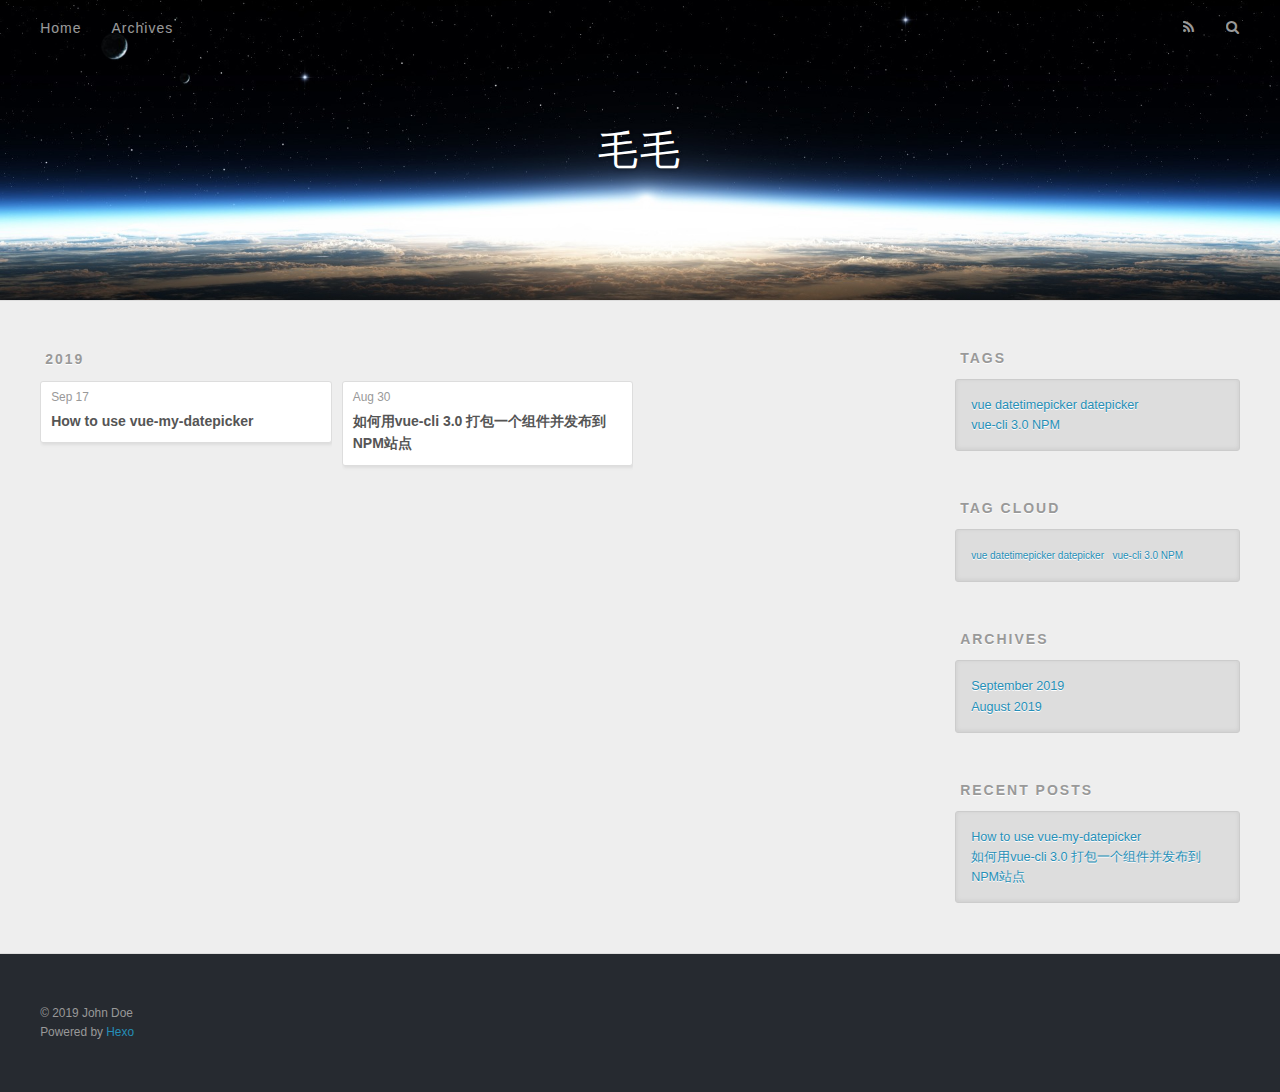
==== commit 0d006d2f: "Site updated: 2019-09-18 11:12:58" ====
--- a/archives/index.html
+++ b/archives/index.html
@@ -78,13 +78,13 @@
     <article class="archive-article archive-type-post">
   <div class="archive-article-inner">
     <header class="archive-article-header">
-      <a href="/2019/09/17/如何使用vue-my-datepicker/" class="archive-article-date">
+      <a href="/2019/09/17/how to use vue-my-datepicker/" class="archive-article-date">
   <time datetime="2019-09-17T08:47:18.000Z" itemprop="datePublished">Sep 17</time>
 </a>
       
   
     <h1 itemprop="name">
-      <a class="archive-article-title" href="/2019/09/17/如何使用vue-my-datepicker/">如何使用vue-my-datepicker</a>
+      <a class="archive-article-title" href="/2019/09/17/how to use vue-my-datepicker/">How to use vue-my-datepicker</a>
     </h1>
   
 
@@ -159,7 +159,7 @@
       <ul>
         
           <li>
-            <a href="/2019/09/17/如何使用vue-my-datepicker/">如何使用vue-my-datepicker</a>
+            <a href="/2019/09/17/how to use vue-my-datepicker/">How to use vue-my-datepicker</a>
           </li>
         
           <li>
--- a/css/style.css
+++ b/css/style.css
@@ -565,8 +565,7 @@
 }
 .article-entry p,
 .article-entry table {
-  line-height: 1.6em;
-  margin: 1.6em 0;
+
 }
 .article-entry h1,
 .article-entry h2,
@@ -609,7 +608,6 @@
   border: none;
 }
 .article-entry table {
-  width: 100%;
   border-collapse: collapse;
   border-spacing: 0;
 }
--- a/css/vueMyDatepicker.css
+++ b/css/vueMyDatepicker.css
@@ -1 +1 @@
-.vue-date-picker *{-webkit-box-sizing:border-box;box-sizing:border-box}.vue-date-picker .btn{background-color:#fff;color:#222;padding:5px 10px;line-height:20px;vertical-align:middle;cursor:pointer;border:1px solid #ccc;border-radius:3px;outline:0}.vue-date-picker .btn.btn-dropdown{position:relative;width:140px;padding-left:10px}.vue-date-picker .btn.btn-apply{color:#fff;background-color:#0096cc;background-image:-webkit-gradient(linear,left top,left bottom,from(#00a7e6),to(#0096cc));background-image:linear-gradient(180deg,#00a7e6 0,#0096cc);filter:progid:DXImageTransform.Microsoft.gradient(startColorstr="#ff00a7e6",endColorstr="#ff0096cc",GradientType=0);background-repeat:repeat-x;border-color:#0095ce;padding:5px 16px}.vue-date-picker .btn.btn-cancel{padding:5px 16px}.vue-date-picker .btn:hover{outline:0}.vue-date-picker .btn .icon{width:14px;height:14px;vertical-align:top;margin-left:10px}.vue-date-picker .form-control{display:block;width:100%;padding:5px 12px;font-size:13px;color:#222;background-color:#fff;background-image:none;border:1px solid #ccc;border-radius:3px;height:32px;-webkit-box-sizing:border-box;box-sizing:border-box}.vue-date-picker .custom-wrapper{z-index:999}.vue-date-picker .custom-wrapper.left{right:-1px;width:140px;top:30px}.vue-date-picker .custom-wrapper.right{left:-1px;top:30px;width:140px}.vue-date-picker .custom-wrapper .date-picker-pane .date-picker-pane-header{height:32px}.vue-date-picker .custom-wrapper .date-picker-pane .date-picker-pane-header .tilde{float:left;line-height:32px;text-align:center}.vue-date-picker .custom-wrapper .date-picker-pane .date-picker-pane-body{height:280px}.vue-date-picker .dropdown>.custom-wrapper{display:block;position:relative}.vue-date-picker .input-group{width:300px}.vue-date-picker .input-group .input-icon-group .form-control{padding-left:30px}.vue-date-picker .input-group .input-icon-group .input-icon-label{position:absolute;left:9px;top:50%;margin-top:-10px;color:#666}.vue-date-picker .input-group .input-icon-group label{display:inline-block;max-width:100%;margin-bottom:4px}.vue-date-picker .input-group:first-child .form-control{z-index:3;border-right-color:#e6e6e6;border-top-right-radius:0;border-bottom-right-radius:0}.vue-date-picker .input-group:first-child .form-control.input-focus,.vue-date-picker .input-group:first-child .form-control:focus{border-right-color:#0096cc}.vue-date-picker .input-group:last-child .form-control{z-index:3;border-left-color:#e6e6e6;border-top-left-radius:0;border-top-right-radius:3px;border-bottom-right-radius:3px;border-bottom-left-radius:0}.vue-date-picker .datepicker{padding:0;width:248px}.vue-date-picker .datepicker.days .datepicker-days,.vue-date-picker .datepicker.months div.datepicker-months,.vue-date-picker .datepicker.years div.datepicker-years{display:block}.vue-date-picker .datepicker table{padding:4px;border-collapse:separate;border-spacing:4px 4px}.vue-date-picker .datepicker table td,.vue-date-picker .datepicker table th{text-align:center;width:30px;line-height:20px;border:0;padding:5px;color:#222;font-size:13px;font-family:Arial,Helvetica Neue,Helvetica,sans-serif}.vue-date-picker .datepicker table th.switch{font-weight:700;display:table-cell}.vue-date-picker .datepicker table tr td.day:hover{background:#eee;cursor:pointer;border-radius:50%}.vue-date-picker .datepicker table tr td.new,.vue-date-picker .datepicker table tr td.old{color:#bbb}.vue-date-picker .datepicker table tr td.disabled,.vue-date-picker .datepicker table tr td.disabled:hover{background:none;color:#bbb;cursor:not-allowed}.vue-date-picker .datepicker table tr td.today.disabled,.vue-date-picker .datepicker table tr td.today.disabled:hover,.vue-date-picker .datepicker table tr td.today:hover{color:#db3d44}.vue-date-picker .datepicker table tr td.active,.vue-date-picker .datepicker table tr td.active.disabled,.vue-date-picker .datepicker table tr td.active.disabled:hover,.vue-date-picker .datepicker table tr td.active:hover{color:#fff;font-weight:700;background-color:#db3d44;border-radius:50%}.vue-date-picker .datepicker table tr td span{display:block;width:48px;height:48px;line-height:48px;float:left;cursor:pointer;color:#222;font-size:13px;font-family:Arial,Helvetica Neue,Helvetica,sans-serif;margin:5px}.vue-date-picker .datepicker table tr td span:hover{background:#eee;border-radius:50%}.vue-date-picker .datepicker table tr td span.disabled,.vue-date-picker .datepicker table tr td span.disabled:hover{background:none;color:#bbb;cursor:not-allowed}.vue-date-picker .datepicker table tr td span.active,.vue-date-picker .datepicker table tr td span.active.disabled,.vue-date-picker .datepicker table tr td span.active.disabled:hover,.vue-date-picker .datepicker table tr td span.active:hover{color:#fff;background-color:#db3d44;font-weight:700;border-radius:50%}.vue-date-picker .datepicker table tr td span.old{color:#bbb}.vue-date-picker .datepicker div.datepicker-months table,.vue-date-picker .datepicker div.datepicker-years table{padding:8px 4px;border-spacing:4px 0}.vue-date-picker .datepicker div.datepicker-months table th.switch,.vue-date-picker .datepicker div.datepicker-years table th.switch{width:166px}.vue-date-picker .datepicker div.datepicker-months table tbody>tr>td,.vue-date-picker .datepicker div.datepicker-years table tbody>tr>td{padding-top:8px;padding-bottom:12px;padding-left:0;padding-right:0}.vue-date-picker .datepicker tfoot tr:first-child th:hover,.vue-date-picker .datepicker thead tr:first-child th:hover{cursor:pointer;background:#eee;border-radius:3px}.vue-date-picker .datepicker thead tr:first-child th.next .fa,.vue-date-picker .datepicker thead tr:first-child th.prev .fa{font-size:16px;color:#222;vertical-align:top;margin-top:1px}.vue-date-picker .datepicker .dow{font-size:12px;font-weight:700;color:#222;padding-top:9px}.vue-date-picker .custom-wrapper{position:absolute;border:1px solid #bbb;-webkit-box-shadow:0 2px 6px rgba(0,0,0,.2);box-shadow:0 2px 6px rgba(0,0,0,.2)}.vue-date-picker .custom-wrapper>ul.dropdown-menu{position:static;padding:0;margin:10px 0;text-align:left}.vue-date-picker .custom-wrapper>ul.dropdown-menu li{list-style:none;line-height:20px}.vue-date-picker .custom-wrapper>ul.dropdown-menu li a{display:block;padding:4px 16px;clear:both;font-weight:400;line-height:20px;color:#222;text-decoration:none;white-space:nowrap}.vue-date-picker .custom-wrapper>ul.dropdown-menu li a:hover{text-decoration:none;color:#222;background-color:#eee}.vue-date-picker .custom-wrapper .date-picker-pane{padding:12px;border:1px solid #ddd}.vue-date-picker .custom-wrapper .date-picker-pane.show{position:absolute;width:548px;height:388px;z-index:999999;background-color:#fff;top:-1px}.vue-date-picker .custom-wrapper .date-picker-pane.left.show{left:-548px}.vue-date-picker .custom-wrapper .date-picker-pane.right.show{right:-548px}.vue-date-picker .custom-wrapper .date-picker-pane .date-picker-pane-header .tilde{width:24px}.vue-date-picker .custom-wrapper .date-picker-pane .date-picker-pane-body{margin-top:8px}.vue-date-picker .custom-wrapper .date-picker-pane .date-picker-pane-body .far{display:inline-block;height:14px;width:14px;vertical-align:middle;margin-left:4px}.vue-date-picker .custom-wrapper .date-picker-pane .date-picker-pane-body .far.fa-angle-left{background:url(img/left.18576fd7.svg) no-repeat}.vue-date-picker .custom-wrapper .date-picker-pane .date-picker-pane-body .far.fa-angle-right{background:url(img/right.5be8f2cf.svg) no-repeat}.vue-date-picker .custom-wrapper .date-picker-pane .date-picker-pane-body .date-picker-pane-container{float:left}.vue-date-picker .custom-wrapper .date-picker-pane .date-picker-pane-body .date-picker-pane-container .datepicker table{padding:0 3px}.vue-date-picker .custom-wrapper .date-picker-pane .date-picker-pane-body .date-picker-pane-container+.date-picker-pane-container{margin-left:24px}.vue-date-picker .custom-wrapper .date-picker-pane .date-picker-pane-body .date-picker-pane-container+.date-picker-pane-container:before{content:" ";display:block;height:260px;vertical-align:middle;margin-left:-12px;float:left;margin-right:12px;margin-top:16px;border-left:1px solid #e6e6e6}.vue-date-picker .custom-wrapper .date-picker-pane .date-picker-pane-footer{margin-top:12px;text-align:left}.vue-date-picker .dropdown>.custom-wrapper>ul.dropdown-menu{display:inline-block;border:0;-webkit-box-shadow:none;box-shadow:none;position:relative;top:0;border-right:1px solid #ddd;border-bottom:1px solid #ddd;min-width:128px}.vue-date-picker .simple-date-time-container .input-icon-group{float:left}.vue-date-picker .simple-date-time-container .input-icon-group+.input-icon-group{margin-left:8px}.vue-date-picker .input-icon-group{position:relative}.vue-date-picker .input-icon-label{position:absolute;left:9px;top:50%;margin-top:-10px;color:#666}.vue-date-picker .input-icon-label .icon{vertical-align:text-bottom;margin-left:0}.vue-date-picker .input-icon-group>.form-control{padding-left:30px;padding-right:12px}.vue-date-picker .custom-wrapper{background-color:#fff}.vue-date-picker input.input-width-xs{width:120px}.vue-date-picker .date-time-range-info{display:inline-block;margin:0 8px;vertical-align:middle}.vue-date-picker .btn+.btn{margin-left:12px}.vue-date-picker .dropdown-toggle{width:140px}+.vue-date-picker *{-webkit-box-sizing:border-box;box-sizing:border-box}.vue-date-picker .btn{background-color:#fff;color:#222;padding:5px 10px;line-height:20px;vertical-align:middle;cursor:pointer;border:1px solid #ccc;border-radius:3px;outline:0}.vue-date-picker .btn.btn-dropdown{position:relative;width:140px;padding-left:10px}.vue-date-picker .btn.btn-apply{color:#fff;background-color:#0096cc;background-image:-webkit-gradient(linear,left top,left bottom,from(#00a7e6),to(#0096cc));background-image:linear-gradient(180deg,#00a7e6 0,#0096cc);filter:progid:DXImageTransform.Microsoft.gradient(startColorstr="#ff00a7e6",endColorstr="#ff0096cc",GradientType=0);background-repeat:repeat-x;border-color:#0095ce;padding:5px 16px}.vue-date-picker .btn.btn-cancel{padding:5px 16px}.vue-date-picker .btn:hover{outline:0}.vue-date-picker .btn .icon{width:14px;height:14px;vertical-align:top;margin-left:10px}.vue-date-picker .form-control{display:block;width:100%;padding:5px 12px;font-size:13px;color:#222;background-color:#fff;background-image:none;border:1px solid #ccc;border-radius:3px;height:32px;-webkit-box-sizing:border-box;box-sizing:border-box}.vue-date-picker .custom-wrapper{z-index:999}.vue-date-picker .custom-wrapper.left{right:-1px;width:140px;top:30px}.vue-date-picker .custom-wrapper.right{left:-1px;top:30px;width:140px}.vue-date-picker .custom-wrapper .date-picker-pane .date-picker-pane-header{height:32px}.vue-date-picker .custom-wrapper .date-picker-pane .date-picker-pane-header .tilde{float:left;line-height:32px;text-align:center}.vue-date-picker .custom-wrapper .date-picker-pane .date-picker-pane-body{height:280px}.vue-date-picker .dropdown>.custom-wrapper{display:block;position:relative}.vue-date-picker .input-group{width:300px}.vue-date-picker .input-group .input-icon-group .form-control{padding-left:30px}.vue-date-picker .input-group .input-icon-group .input-icon-label{position:absolute;left:9px;top:50%;margin-top:-10px;color:#666}.vue-date-picker .input-group .input-icon-group label{display:inline-block;max-width:100%;margin-bottom:4px}.vue-date-picker .input-group:first-child .form-control{z-index:3;border-right-color:#e6e6e6;border-top-right-radius:0;border-bottom-right-radius:0}.vue-date-picker .input-group:first-child .form-control.input-focus,.vue-date-picker .input-group:first-child .form-control:focus{border-right-color:#0096cc}.vue-date-picker .input-group:last-child .form-control{z-index:3;border-left-color:#e6e6e6;border-top-left-radius:0;border-top-right-radius:3px;border-bottom-right-radius:3px;border-bottom-left-radius:0}.vue-date-picker .datepicker{padding:0;width:248px}.vue-date-picker .datepicker.days .datepicker-days,.vue-date-picker .datepicker.months div.datepicker-months,.vue-date-picker .datepicker.years div.datepicker-years{display:block}.vue-date-picker .datepicker table{padding:4px;border-collapse:separate;border-spacing:4px 4px}.vue-date-picker .datepicker table td,.vue-date-picker .datepicker table th{text-align:center;width:30px;line-height:20px;border:0;padding:5px;color:#222;font-size:13px;font-family:Arial,Helvetica Neue,Helvetica,sans-serif}.vue-date-picker .datepicker table th.switch{font-weight:700;display:table-cell}.vue-date-picker .datepicker table tr td.day:hover{background:#eee;cursor:pointer;border-radius:50%}.vue-date-picker .datepicker table tr td.new,.vue-date-picker .datepicker table tr td.old{color:#bbb}.vue-date-picker .datepicker table tr td.disabled,.vue-date-picker .datepicker table tr td.disabled:hover{background:none;color:#bbb;cursor:not-allowed}.vue-date-picker .datepicker table tr td.today.disabled,.vue-date-picker .datepicker table tr td.today.disabled:hover,.vue-date-picker .datepicker table tr td.today:hover{color:#db3d44}.vue-date-picker .datepicker table tr td.active,.vue-date-picker .datepicker table tr td.active.disabled,.vue-date-picker .datepicker table tr td.active.disabled:hover,.vue-date-picker .datepicker table tr td.active:hover{color:#fff;font-weight:700;background-color:#db3d44;border-radius:50%}.vue-date-picker .datepicker table tr td span{display:block;width:48px;height:48px;line-height:48px;float:left;cursor:pointer;color:#222;font-size:13px;font-family:Arial,Helvetica Neue,Helvetica,sans-serif;margin:5px}.vue-date-picker .datepicker table tr td span:hover{background:#eee;border-radius:50%}.vue-date-picker .datepicker table tr td span.disabled,.vue-date-picker .datepicker table tr td span.disabled:hover{background:none;color:#bbb;cursor:not-allowed}.vue-date-picker .datepicker table tr td span.active,.vue-date-picker .datepicker table tr td span.active.disabled,.vue-date-picker .datepicker table tr td span.active.disabled:hover,.vue-date-picker .datepicker table tr td span.active:hover{color:#fff;background-color:#db3d44;font-weight:700;border-radius:50%}.vue-date-picker .datepicker table tr td span.old{color:#bbb}.vue-date-picker .datepicker div.datepicker-months table,.vue-date-picker .datepicker div.datepicker-years table{padding:8px 4px;border-spacing:4px 0}.vue-date-picker .datepicker div.datepicker-months table th.switch,.vue-date-picker .datepicker div.datepicker-years table th.switch{width:166px}.vue-date-picker .datepicker div.datepicker-months table tbody>tr>td,.vue-date-picker .datepicker div.datepicker-years table tbody>tr>td{padding-top:8px;padding-bottom:12px;padding-left:0;padding-right:0}.vue-date-picker .datepicker tfoot tr:first-child th:hover,.vue-date-picker .datepicker thead tr:first-child th:hover{cursor:pointer;background:#eee;border-radius:3px}.vue-date-picker .datepicker thead tr:first-child th.next .fa,.vue-date-picker .datepicker thead tr:first-child th.prev .fa{font-size:16px;color:#222;vertical-align:top;margin-top:1px}.vue-date-picker .datepicker .dow{font-size:12px;font-weight:700;color:#222;padding-top:9px}.vue-date-picker .custom-wrapper{position:absolute;border:1px solid #bbb;-webkit-box-shadow:0 2px 6px rgba(0,0,0,.2);box-shadow:0 2px 6px rgba(0,0,0,.2)}.vue-date-picker .custom-wrapper>ul.dropdown-menu{position:static;padding:0;margin:10px 0;text-align:left}.vue-date-picker .custom-wrapper>ul.dropdown-menu li{list-style:none;line-height:20px}.vue-date-picker .custom-wrapper>ul.dropdown-menu li a{display:block;padding:4px 16px;clear:both;font-weight:400;line-height:20px;color:#222;text-decoration:none;white-space:nowrap}.vue-date-picker .custom-wrapper>ul.dropdown-menu li a:hover{text-decoration:none;color:#222;background-color:#eee}.vue-date-picker .custom-wrapper .date-picker-pane{padding:12px;border:1px solid #ddd}.vue-date-picker .custom-wrapper .date-picker-pane.show{position:absolute;width:548px;height:388px;z-index:999999;background-color:#fff;top:-1px}.vue-date-picker .custom-wrapper .date-picker-pane.left.show{left:-548px}.vue-date-picker .custom-wrapper .date-picker-pane.right.show{right:-548px}.vue-date-picker .custom-wrapper .date-picker-pane .date-picker-pane-header .tilde{width:24px}.vue-date-picker .custom-wrapper .date-picker-pane .date-picker-pane-body{margin-top:8px}.vue-date-picker .custom-wrapper .date-picker-pane .date-picker-pane-body .far{display:inline-block;height:14px;width:14px;vertical-align:middle;margin-left:4px}.vue-date-picker .custom-wrapper .date-picker-pane .date-picker-pane-body .far.fa-angle-left{background:url(images/left.18576fd7.svg) no-repeat}.vue-date-picker .custom-wrapper .date-picker-pane .date-picker-pane-body .far.fa-angle-right{background:url(images/right.5be8f2cf.svg) no-repeat}.vue-date-picker .custom-wrapper .date-picker-pane .date-picker-pane-body .date-picker-pane-container{float:left}.vue-date-picker .custom-wrapper .date-picker-pane .date-picker-pane-body .date-picker-pane-container .datepicker table{padding:0 3px}.vue-date-picker .custom-wrapper .date-picker-pane .date-picker-pane-body .date-picker-pane-container+.date-picker-pane-container{margin-left:24px}.vue-date-picker .custom-wrapper .date-picker-pane .date-picker-pane-body .date-picker-pane-container+.date-picker-pane-container:before{content:" ";display:block;height:260px;vertical-align:middle;margin-left:-12px;float:left;margin-right:12px;margin-top:16px;border-left:1px solid #e6e6e6}.vue-date-picker .custom-wrapper .date-picker-pane .date-picker-pane-footer{margin-top:12px;text-align:left}.vue-date-picker .dropdown>.custom-wrapper>ul.dropdown-menu{display:inline-block;border:0;-webkit-box-shadow:none;box-shadow:none;position:relative;top:0;border-right:1px solid #ddd;border-bottom:1px solid #ddd;min-width:128px}.vue-date-picker .simple-date-time-container .input-icon-group{float:left}.vue-date-picker .simple-date-time-container .input-icon-group+.input-icon-group{margin-left:8px}.vue-date-picker .input-icon-group{position:relative}.vue-date-picker .input-icon-label{position:absolute;left:9px;top:50%;margin-top:-10px;color:#666}.vue-date-picker .input-icon-label .icon{vertical-align:text-bottom;margin-left:0}.vue-date-picker .input-icon-group>.form-control{padding-left:30px;padding-right:12px}.vue-date-picker .custom-wrapper{background-color:#fff}.vue-date-picker input.input-width-xs{width:120px}.vue-date-picker .date-time-range-info{display:inline-block;margin:0 8px;vertical-align:middle}.vue-date-picker .btn+.btn{margin-left:12px}.vue-date-picker .dropdown-toggle{width:140px}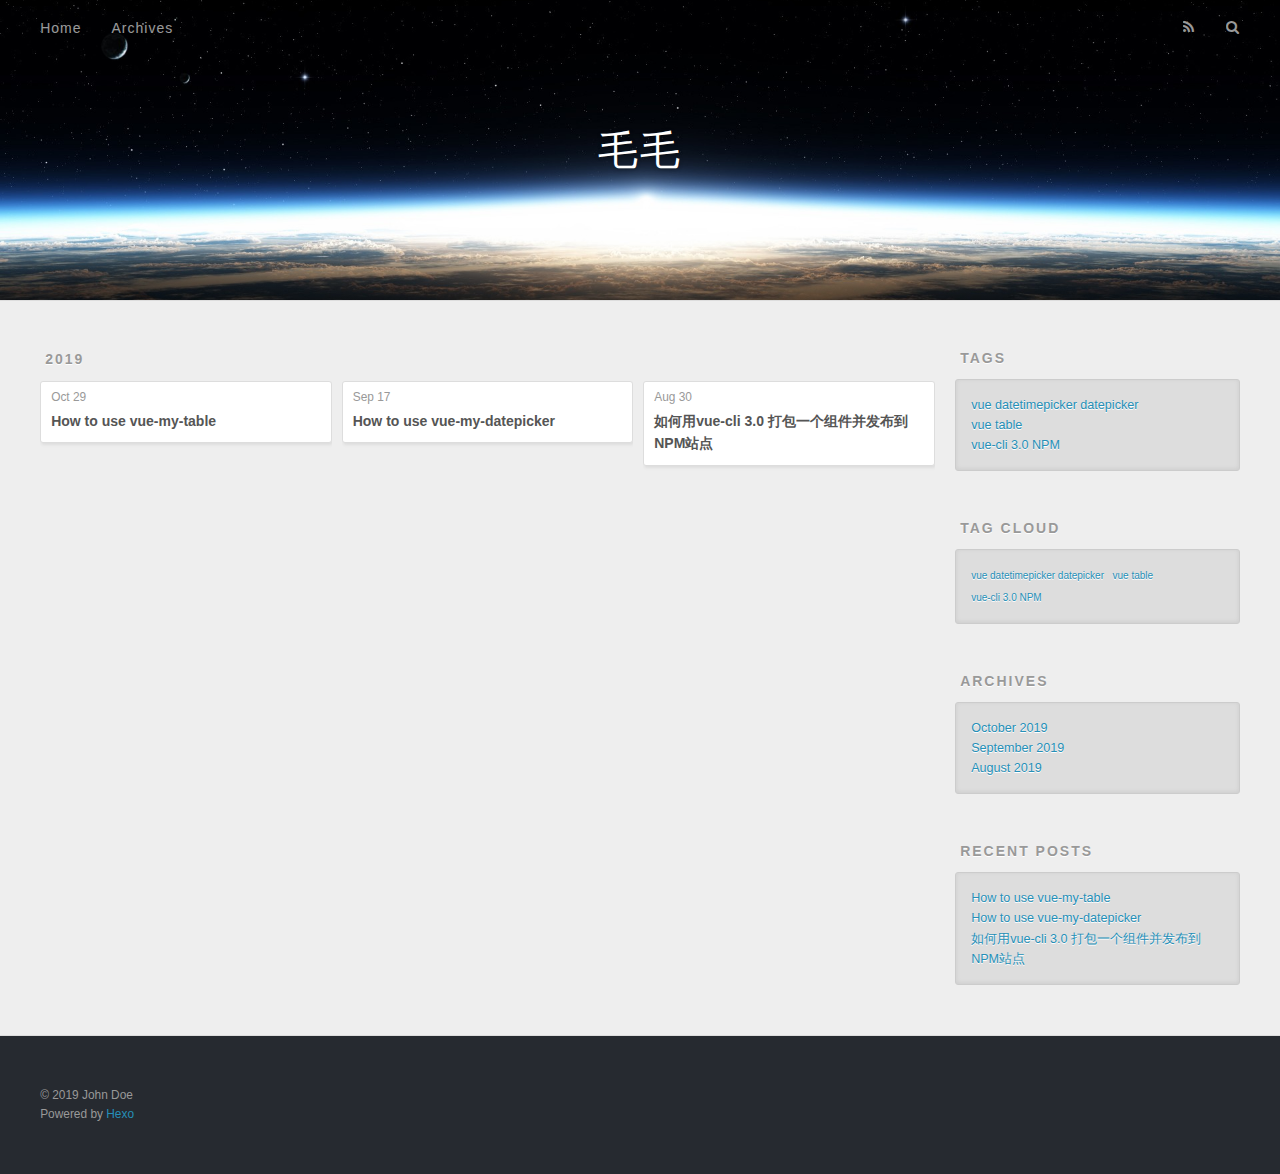
==== commit 9505a770: "Site updated: 2019-10-29 11:02:02" ====
--- a/archives/index.html
+++ b/archives/index.html
@@ -26,6 +26,7 @@
   <link rel="stylesheet" href="/css/style.css">
   <link rel="stylesheet" href="/css/user.css" media="screen" type="text/css">
   <link rel="stylesheet" href="/css/vueMyDatepicker.css" media="screen" type="text/css">
+  <link rel="stylesheet" href="/css/vueMyTable.css" media="screen" type="text/css">
 </head>
 </html>
 <body>
@@ -78,6 +79,25 @@
     <article class="archive-article archive-type-post">
   <div class="archive-article-inner">
     <header class="archive-article-header">
+      <a href="/2019/10/29/how to use vue-my-table/" class="archive-article-date">
+  <time datetime="2019-10-29T03:47:18.000Z" itemprop="datePublished">Oct 29</time>
+</a>
+      
+  
+    <h1 itemprop="name">
+      <a class="archive-article-title" href="/2019/10/29/how to use vue-my-table/">How to use vue-my-table</a>
+    </h1>
+  
+
+    </header>
+  </div>
+</article>
+  
+    
+    
+    <article class="archive-article archive-type-post">
+  <div class="archive-article-inner">
+    <header class="archive-article-header">
       <a href="/2019/09/17/how to use vue-my-datepicker/" class="archive-article-date">
   <time datetime="2019-09-17T08:47:18.000Z" itemprop="datePublished">Sep 17</time>
 </a>
@@ -127,7 +147,7 @@
   <div class="widget-wrap">
     <h3 class="widget-title">Tags</h3>
     <div class="widget">
-      <ul class="tag-list"><li class="tag-list-item"><a class="tag-list-link" href="/tags/vue-datetimepicker-datepicker/">vue datetimepicker datepicker</a></li><li class="tag-list-item"><a class="tag-list-link" href="/tags/vue-cli-3-0-NPM/">vue-cli 3.0 NPM</a></li></ul>
+      <ul class="tag-list"><li class="tag-list-item"><a class="tag-list-link" href="/tags/vue-datetimepicker-datepicker/">vue datetimepicker datepicker</a></li><li class="tag-list-item"><a class="tag-list-link" href="/tags/vue-table/">vue table</a></li><li class="tag-list-item"><a class="tag-list-link" href="/tags/vue-cli-3-0-NPM/">vue-cli 3.0 NPM</a></li></ul>
     </div>
   </div>
 
@@ -137,7 +157,7 @@
   <div class="widget-wrap">
     <h3 class="widget-title">Tag Cloud</h3>
     <div class="widget tagcloud">
-      <a href="/tags/vue-datetimepicker-datepicker/" style="font-size: 10px;">vue datetimepicker datepicker</a> <a href="/tags/vue-cli-3-0-NPM/" style="font-size: 10px;">vue-cli 3.0 NPM</a>
+      <a href="/tags/vue-datetimepicker-datepicker/" style="font-size: 10px;">vue datetimepicker datepicker</a> <a href="/tags/vue-table/" style="font-size: 10px;">vue table</a> <a href="/tags/vue-cli-3-0-NPM/" style="font-size: 10px;">vue-cli 3.0 NPM</a>
     </div>
   </div>
 
@@ -146,7 +166,7 @@
   <div class="widget-wrap">
     <h3 class="widget-title">Archives</h3>
     <div class="widget">
-      <ul class="archive-list"><li class="archive-list-item"><a class="archive-list-link" href="/archives/2019/09/">September 2019</a></li><li class="archive-list-item"><a class="archive-list-link" href="/archives/2019/08/">August 2019</a></li></ul>
+      <ul class="archive-list"><li class="archive-list-item"><a class="archive-list-link" href="/archives/2019/10/">October 2019</a></li><li class="archive-list-item"><a class="archive-list-link" href="/archives/2019/09/">September 2019</a></li><li class="archive-list-item"><a class="archive-list-link" href="/archives/2019/08/">August 2019</a></li></ul>
     </div>
   </div>
 
@@ -157,6 +177,10 @@
     <h3 class="widget-title">Recent Posts</h3>
     <div class="widget">
       <ul>
+        
+          <li>
+            <a href="/2019/10/29/how to use vue-my-table/">How to use vue-my-table</a>
+          </li>
         
           <li>
             <a href="/2019/09/17/how to use vue-my-datepicker/">How to use vue-my-datepicker</a>
--- a/css/vueMyTable.css
+++ b/css/vueMyTable.css
@@ -0,0 +1 @@
+.ps{overflow:hidden!important;overflow-anchor:none;-ms-overflow-style:none;touch-action:auto;-ms-touch-action:auto}.ps__rail-x{height:15px;bottom:0}.ps__rail-x,.ps__rail-y{display:none;opacity:0;transition:background-color .2s linear,opacity .2s linear;-webkit-transition:background-color .2s linear,opacity .2s linear;position:absolute}.ps__rail-y{width:15px;right:0}.ps--active-x>.ps__rail-x,.ps--active-y>.ps__rail-y{display:block;background-color:transparent}.ps--focus>.ps__rail-x,.ps--focus>.ps__rail-y,.ps--scrolling-x>.ps__rail-x,.ps--scrolling-y>.ps__rail-y,.ps:hover>.ps__rail-x,.ps:hover>.ps__rail-y{opacity:.6}.ps .ps__rail-x.ps--clicking,.ps .ps__rail-x:focus,.ps .ps__rail-x:hover,.ps .ps__rail-y.ps--clicking,.ps .ps__rail-y:focus,.ps .ps__rail-y:hover{background-color:#eee;opacity:.9}.ps__thumb-x{transition:background-color .2s linear,height .2s ease-in-out;-webkit-transition:background-color .2s linear,height .2s ease-in-out;height:6px;bottom:2px}.ps__thumb-x,.ps__thumb-y{background-color:#aaa;border-radius:6px;position:absolute}.ps__thumb-y{transition:background-color .2s linear,width .2s ease-in-out;-webkit-transition:background-color .2s linear,width .2s ease-in-out;width:6px;right:2px}.ps__rail-x.ps--clicking .ps__thumb-x,.ps__rail-x:focus>.ps__thumb-x,.ps__rail-x:hover>.ps__thumb-x{background-color:#999;height:11px}.ps__rail-y.ps--clicking .ps__thumb-y,.ps__rail-y:focus>.ps__thumb-y,.ps__rail-y:hover>.ps__thumb-y{background-color:#999;width:11px}@supports (-ms-overflow-style:none){.ps{overflow:auto!important}}@media (-ms-high-contrast:none),screen and (-ms-high-contrast:active){.ps{overflow:auto!important}}.ps{position:relative}.vue-my-table{width:100%}.vue-my-table *{-webkit-box-sizing:border-box;box-sizing:border-box;font-size:13px}.vue-my-table table{max-width:100%;table-layout:fixed;border:1px solid #ddd;border-collapse:collapse;border-spacing:0;width:100%}.vue-my-table table tr:hover{background-color:#e6f4fc}.vue-my-table table th{border:1px solid #ddd;white-space:nowrap;text-overflow:ellipsis;overflow:hidden;border-bottom:1px solid #ddd;border-top:0;padding:8px 12px;background-color:#eee;color:#777;font-weight:700}.vue-my-table table th.sortable{cursor:pointer}.vue-my-table table .vue-checkbox{width:40px;text-align:center}.vue-my-table table .vue-checkbox .checkbox{cursor:pointer;width:15px}.vue-my-table table .vue-checkbox .checkbox.checked .checkbox_span{background-image:url(img/checked.3c6e9d17.svg);background-position:50%;border:1px solid #0096cc;background-color:#0096cc;-webkit-transition:.2s;transition:.2s}.vue-my-table table .vue-checkbox .checkbox.partial{position:relative}.vue-my-table table .vue-checkbox .checkbox.partial .checkbox_span:after{background-color:#0096cc;width:6px;height:6px;display:inline-block;position:absolute;right:4px;top:7px;-webkit-transition:background-color .2s;transition:background-color .2s;content:" "}.vue-my-table table .vue-checkbox .checkbox .checkbox_span{content:"";display:inline-block;width:14px;height:14px;border:1px solid #999;vertical-align:top;margin-top:3px;background-color:#fff;color:#fff;border-radius:2px}.vue-my-table table .vue-checkbox .checkbox .checkbox_span:hover{border:1px solid #0096cc}.vue-my-table table .vue-detail-row{width:40px}.vue-my-table table tbody tr.stripe{background-color:#f4f6fb}.vue-my-table table tbody tr td{text-align:center;padding:8px 12px;color:#222;border:1px solid #ddd;text-align:left}.vue-my-table table tbody tr td.no-data{text-align:center}.vue-my-table table tbody tr td .fa-angle-right{-webkit-transition:-webkit-transform .2s ease-in-out;transition:-webkit-transform .2s ease-in-out;transition:transform .2s ease-in-out;transition:transform .2s ease-in-out,-webkit-transform .2s ease-in-out}.vue-my-table table tbody tr td.expand .fa-angle-right{-webkit-transform:rotate(90deg);transform:rotate(90deg)}.vue-my-table table tbody tr td.detail_td{border-left:2px solid #ddd}.vue-my-table table tbody tr.active td{background-color:#fcf8da}.vue-my-table table .vue-detail-row-col{cursor:pointer;width:40px;text-align:center}.vue-my-table .table-pagination{background-color:#f8f8f8;border:1px solid #ddd;display:inline-block;width:100%;vertical-align:top}.vue-my-table .table-pagination .table-pagination-block{float:right;margin-right:12px}.vue-my-table .table-pagination .table-pagination-block .dropdown{position:relative}.vue-my-table .table-pagination .table-pagination-block>div{margin-top:8px;margin-bottom:8px;float:left}.vue-my-table .table-pagination .table-pagination-block>div+div{margin-left:16px}.vue-my-table .table-pagination .table-pagination-block .pagination-records{color:#666;margin-top:14px;margin-bottom:14px;float:left}.vue-my-table .table-pagination .table-pagination-block .per-page{color:#666;margin-top:6px;cursor:pointer}.vue-my-table .table-pagination .table-pagination-block .per-page:hover{color:#0096cc}.vue-my-table .table-pagination .table-pagination-block input{opacity:1;display:inline-block;width:32px;height:29px;padding:5px 0;text-align:center;border-radius:3px;border:1px solid #ccc;color:#222;background-color:#fff;background-image:none}.vue-my-table .table-pagination ul.dropdown-list{position:absolute;top:30px;left:0;z-index:1000;float:left;min-width:0;padding:8px 0;margin:0;list-style:none;font-size:13px;text-align:left;background-color:#fff;border:1px solid #bbb;border-radius:0;-webkit-box-shadow:0 2px 6px rgba(0,0,0,.2);box-shadow:0 2px 6px rgba(0,0,0,.2);background-clip:padding-box}.vue-my-table .table-pagination ul.dropdown-list li{list-style:none;line-height:20px}.vue-my-table .table-pagination ul.dropdown-list li a{display:block;clear:both;font-weight:400;line-height:20px;color:#222;text-decoration:none;white-space:nowrap;height:30px}.vue-my-table .table-pagination ul.dropdown-list li a .icon-class{float:left;display:inline;margin:4px 0 10px 10px;width:15px}.vue-my-table .table-pagination ul.dropdown-list li a .icon-class .icon{color:#0096cc}.vue-my-table .table-pagination ul.dropdown-list li a .number{float:right;display:inline;margin:4px 10px 10px 10px;text-align:left;width:35px}.vue-my-table .table-pagination ul.dropdown-list li a:hover{color:#222;background-color:#eee}.vue-my-table .table-pagination .pagination{vertical-align:top;margin:0;display:inline-block;padding-left:0;border-radius:3px}.vue-my-table .table-pagination .pagination li{display:inline}.vue-my-table .table-pagination .pagination li>a,.vue-my-table .table-pagination .pagination li>span{position:relative;float:left;padding:5px 0;text-decoration:none;color:#222;background-color:#fff;border:1px solid #ccc;margin-left:-1px;width:32px;text-align:center;cursor:pointer}.vue-my-table .table-pagination .pagination li>a:hover,.vue-my-table .table-pagination .pagination li>span:focus{z-index:3;color:#222;background-color:#f4f4f4;border-color:#999}.vue-my-table .table-pagination .pagination li>a:active,.vue-my-table .table-pagination .pagination li>span:active{z-index:3;color:#222;background-color:#eee;border-color:#bbb;-webkit-box-shadow:0 1px 2px rgba(0,0,0,.1) inset;box-shadow:inset 0 1px 2px rgba(0,0,0,.1);background-image:none}.vue-my-table .table-pagination .pagination li:first-child>a,.vue-my-table .table-pagination .pagination li:first-child>span{margin-left:0;border-bottom-left-radius:3px;border-top-left-radius:3px}.vue-my-table .table-pagination .pagination li:last-child>a,.vue-my-table .table-pagination .pagination li:last-child>span{border-bottom-right-radius:3px;border-top-right-radius:3px}.vue-my-table .table-pagination .pagination li.disabled a{cursor:not-allowed;opacity:.5}.vue-my-table .table-pagination .pagination li.disabled a:hover{color:#222;background-color:#fff;border:1px solid #ccc}